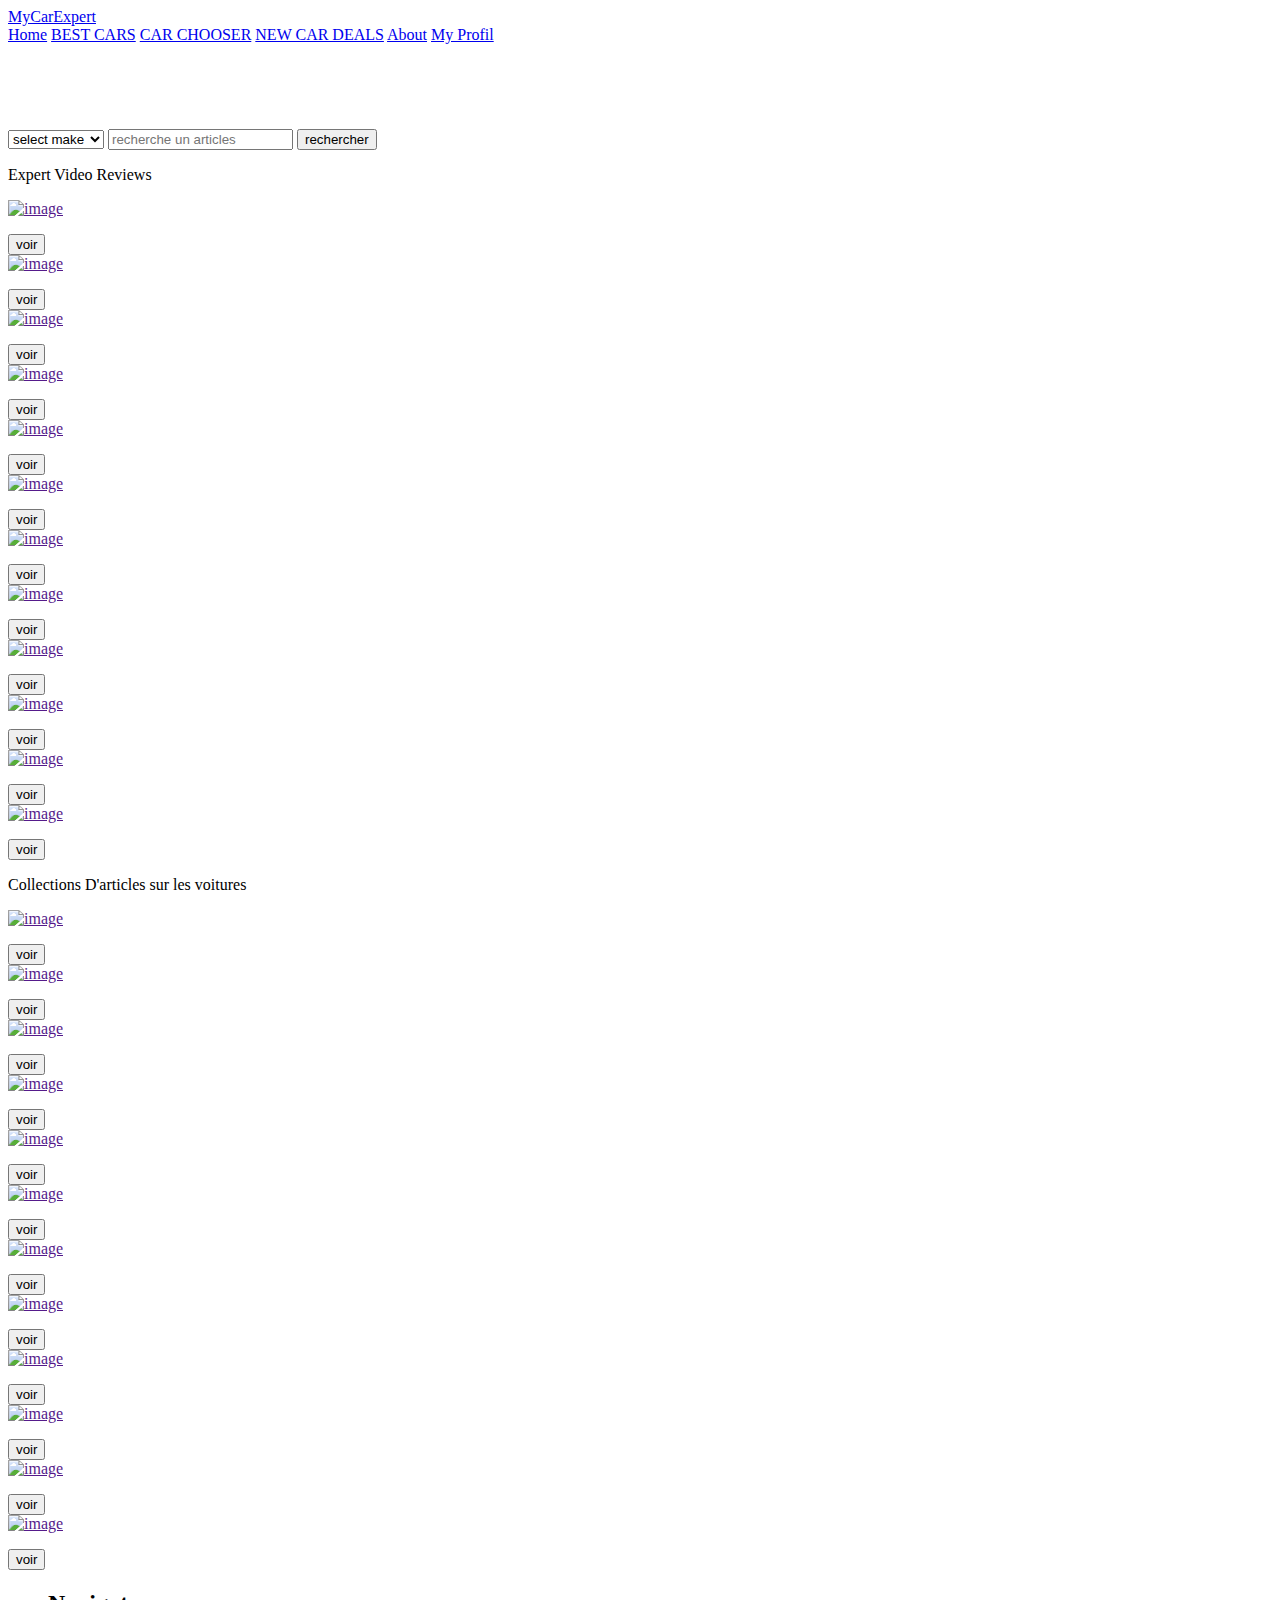
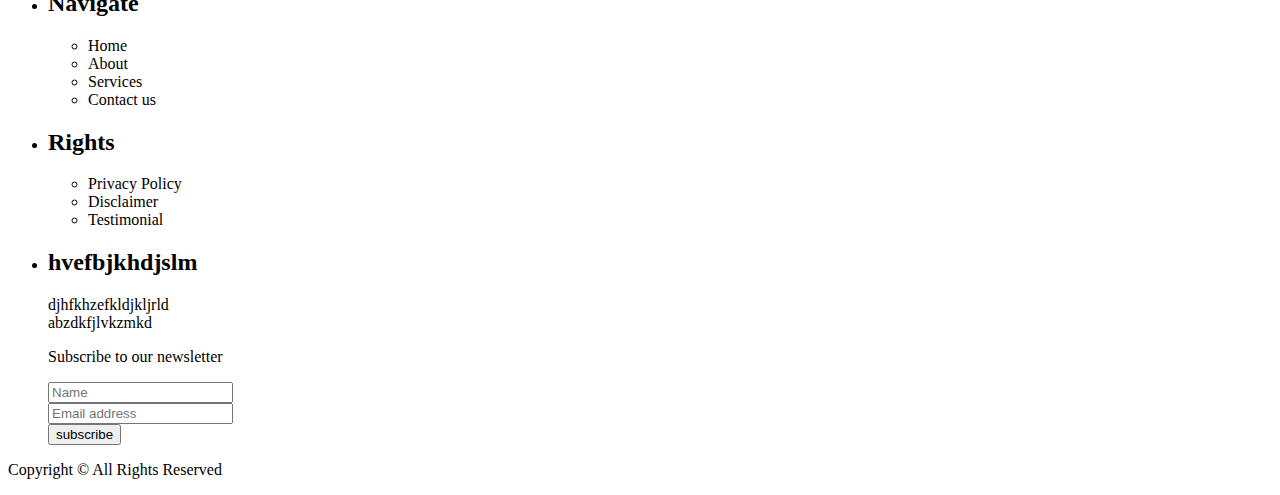
==== HTML/connecter.html @ 151bccd3 "h" ====
<!DOCTYPE html>
<html lang="en">
<head>
    <meta charset="UTF-8">
    <meta name="viewport" content="width=device-width, initial-scale=1.0">
    <meta http-equiv="X-UA-Compatible" content="ie=edge">
    <link rel="stylesheet" href="./CSS/styles.css">
    <title>MyCarExpert</title>
</head>
<body>
    <header>
        <div class="logo">
           <a href="#"class="mylogo">MyCarExpert</a>
        </div>
        <nav>
            <a class="nav-link" href="#">Home</a>
            <a class="nav-link" href="#">BEST CARS</a>
            <a class="nav-link" href="#">CAR CHOOSER</a>
            <a class="nav-link" href="#">NEW CAR DEALS</a>
            <a class="nav-link" href="#">About</a>
            <a class="nav-link" href="#">My Profil</a>
        </nav>
    </header>
    <section class="partie-voiture-arierre-plan">
        <div class="voiture-arierre-plan">
            <div class="case-de-choix-de-sa-maque">
                <h2 style="color: white;">MyCarExpert The better way to buy a new car</h2><br>
                <div class="case-des-input">
                    <select name="" id="">
                        <option value="">select make</option>
                        <option value="">Ferrari</option>
                        <option value="">Bmw</option>
                        <option value="">Audi</option>
                        <option value="">Lamborghini</option>
                        <option value="">Maclaren</option>
                    </select>
                    <input type="search" class="mes-input" placeholder="recherche un articles">
                    <button class="mon-bouton">rechercher</button>
                </div>
            </div>
        </div>
    </section>
   <section class="parite-voiture">
    <div class="barre-de-nouveauter">
        <p>Expert Video Reviews</p>
    </div>

    <div class="les-articles">

        <!-- partie des livre -->

        <div class="case-de-livre">
            <a href="">
                <img src="./IMAGE/voiture1.jpeg" alt="image">
            </a>
            <p></p>
            <p> <b></b></p>
            <button class="monboutton">voir</button>
        </div>

        <div class="case-de-livre">
            <a href="">
                <img src="./IMAGE/voiture1.jpeg" alt="image">
            </a>
            <p></p>
            <p> <b></b></p>
            <button class="monboutton">voir</button>
        </div>

        <div class="case-de-livre">
            <a href="">
                <img src="./IMAGE/voiture1.jpeg" alt="image">
            </a>
            <p></p>
            <p> <b></b></p>
            <button class="monboutton">voir</button>
        </div>

       <div class="case-de-livre">
            <a href="">
                <img src="./IMAGE/voiture1.jpeg" alt="image">
            </a>
            <p></p>
            <p> <b></b></p>
            <button class="monboutton">voir</button>
        </div>
        
    </div>

    <!-- partie des magazine -->

    <div class="les-articles">
        <div class="case-de-livre">
            <a href="">
                <img src="./IMAGE/voiture1.jpeg" alt="image">
            </a>
            <p></p>
            <p> <b></b></p>
            <button class="monboutton">voir</button>
        </div>

        <div class="case-de-livre">
            <a href="">
                <img src="./IMAGE/voiture1.jpeg" alt="image">
            </a>
            <p></p>
            <p> <b></b></p>
            <button class="monboutton">voir</button>
        </div>

        <div class="case-de-livre">
            <a href="">
                <img src="./IMAGE/voiture1.jpeg" alt="image">
            </a>
            <p></p>
            <p> <b></b></p>
            <button class="monboutton">voir</button>
        </div>

       <div class="case-de-livre">
            <a href="">
                <img src="./IMAGE/voiture1.jpeg" alt="image">
            </a>
            <p></p>
            <p> <b></b></p>
            <button class="monboutton">voir</button>
        </div>
        
    </div>
   </section>
    <div class="les-articles">
        <div class="case-de-livre">
            <a href="">
                <img src="./IMAGE/voiture1.jpeg" alt="image">
            </a>
            <p></p>
            <p> <b></b></p>
            <button class="monboutton">voir</button>
        </div>

        <div class="case-de-livre">
            <a href="">
                <img src="./IMAGE/voiture1.jpeg" alt="image">
            </a>
            <p></p>
            <p> <b></b></p>
            <button class="monboutton">voir</button>
        </div>

        <div class="case-de-livre">
            <a href="">
                <img src="./IMAGE/voiture1.jpeg" alt="image">
            </a>
            <p></p>
            <p> <b></b></p>
            <button class="monboutton">voir</button>
        </div>

       <div class="case-de-livre">
            <a href="">
                <img src="./IMAGE/voiture1.jpeg" alt="image">
            </a>
            <p></p>
            <p> <b></b></p>
            <button class="monboutton">voir</button>
        </div>
        
    </div>
    <div class="barre-de-nouveauter">
        <p>Collections D'articles sur les voitures</p>
    </div>

    <div class="les-articles">

        <!-- partie des livre -->

        <div class="case-de-livre">
            <a href="">
                <img src="./IMAGE/voiture1.jpeg" alt="image">
            </a>
            <p></p>
            <p> <b></b></p>
            <button class="monboutton">voir</button>
        </div>

        <div class="case-de-livre">
            <a href="">
                <img src="./IMAGE/voiture1.jpeg" alt="image">
            </a>
            <p></p>
            <p> <b></b></p>
            <button class="monboutton">voir</button>
        </div>

        <div class="case-de-livre">
            <a href="">
                <img src="./IMAGE/voiture1.jpeg" alt="image">
            </a>
            <p></p>
            <p> <b></b></p>
            <button class="monboutton">voir</button>
        </div>

       <div class="case-de-livre">
            <a href="">
                <img src="./IMAGE/voiture1.jpeg" alt="image">
            </a>
            <p></p>
            <p> <b></b></p>
            <button class="monboutton">voir</button>
        </div>
        
    </div>

    <!-- partie des magazine -->

    <div class="les-articles">
        <div class="case-de-livre">
            <a href="">
                <img src="./IMAGE/voiture1.jpeg" alt="image">
            </a>
            <p></p>
            <p> <b></b></p>
            <button class="monboutton">voir</button>
        </div>

        <div class="case-de-livre">
            <a href="">
                <img src="./IMAGE/voiture1.jpeg" alt="image">
            </a>
            <p></p>
            <p> <b></b></p>
            <button class="monboutton">voir</button>
        </div>

        <div class="case-de-livre">
            <a href="">
                <img src="./IMAGE/voiture1.jpeg" alt="image">
            </a>
            <p></p>
            <p> <b></b></p>
            <button class="monboutton">voir</button>
        </div>

       <div class="case-de-livre">
            <a href="">
                <img src="./IMAGE/voiture1.jpeg" alt="image">
            </a>
            <p></p>
            <p> <b></b></p>
            <button class="monboutton">voir</button>
        </div>
        
    </div>
   </section>
    <div class="les-articles">
        <div class="case-de-livre">
            <a href="">
                <img src="./IMAGE/voiture1.jpeg" alt="image">
            </a>
            <p></p>
            <p> <b></b></p>
            <button class="monboutton">voir</button>
        </div>

        <div class="case-de-livre">
            <a href="">
                <img src="./IMAGE/voiture1.jpeg" alt="image">
            </a>
            <p></p>
            <p> <b></b></p>
            <button class="monboutton">voir</button>
        </div>

        <div class="case-de-livre">
            <a href="">
                <img src="./IMAGE/voiture1.jpeg" alt="image">
            </a>
            <p></p>
            <p> <b></b></p>
            <button class="monboutton">voir</button>
        </div>

       <div class="case-de-livre">
            <a href="">
                <img src="./IMAGE/voiture1.jpeg" alt="image">
            </a>
            <p></p>
            <p> <b></b></p>
            <button class="monboutton">voir</button>
        </div>
        
    </div>
   </section>






   <footer class="footer">

    <ul class="row">
     <li>
       <h2>Navigate</h2>

       <ul >
        <li>Home</li>
        <li>About</li>
        <li>Services</li>
        <li>Contact us</li>
       </ul>

     </li>



     <li>
       <h2>Rights</h2>

       <ul >
        <li>Privacy Policy</li>
        <li>Disclaimer</li>
        <li>Testimonial</li>
       </ul>

     </li>
      

     <li>
     <h2>hvefbjkhdjslm</h2>
     <p>djhfkhzefkldjkljrld
     <br/>abzdkfjlvkzmkd</p>
     </li>


     <div>

       <form>

       <p>Subscribe to our newsletter</p>

       <div class="container">
        <input type="text" placeholder="Name" name="name" required></input><br/>
        <input type="text" placeholder="Email address" name="mail" required></input>
       </div>

       <div>
        <input type="submit" value="subscribe"></input>
       </div>

       </form>

     </div>
    </ul>

       <p>Copyright © All Rights Reserved</p>
   </footer>
    
</body>
</html>
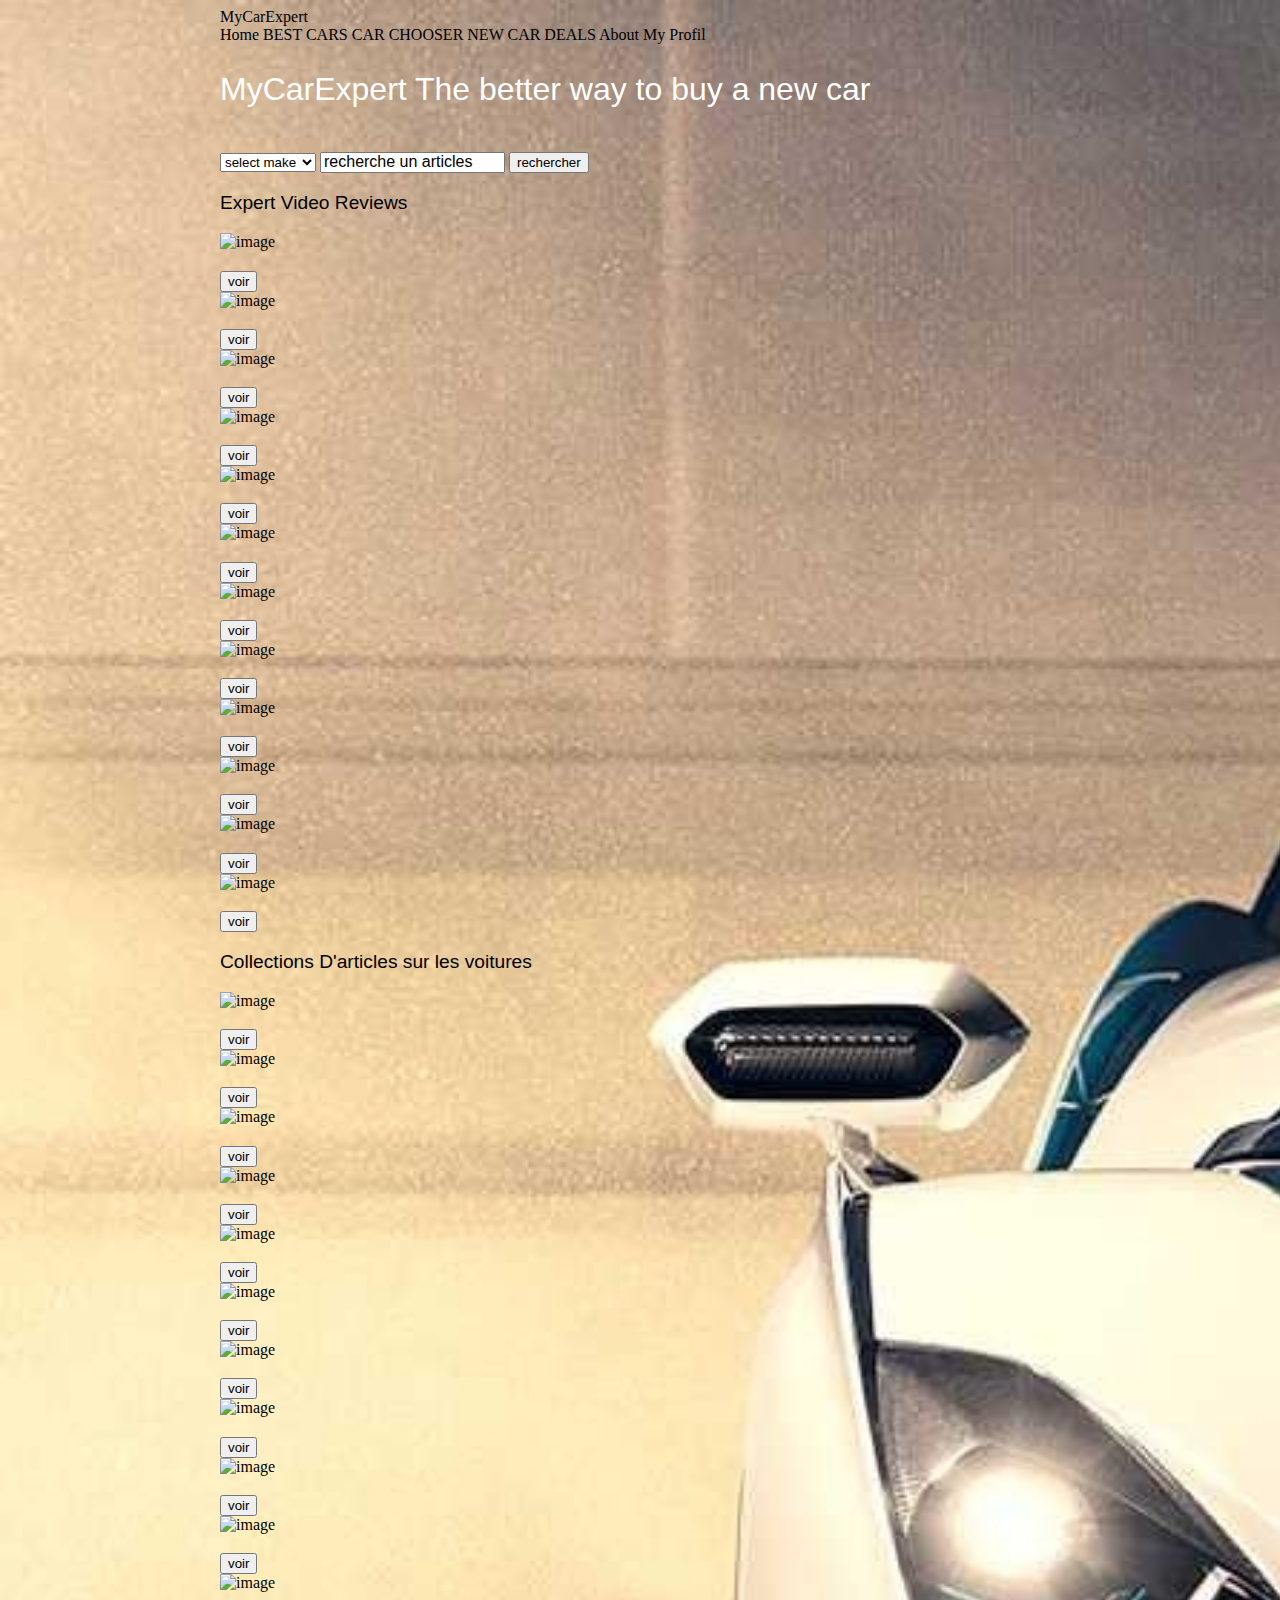
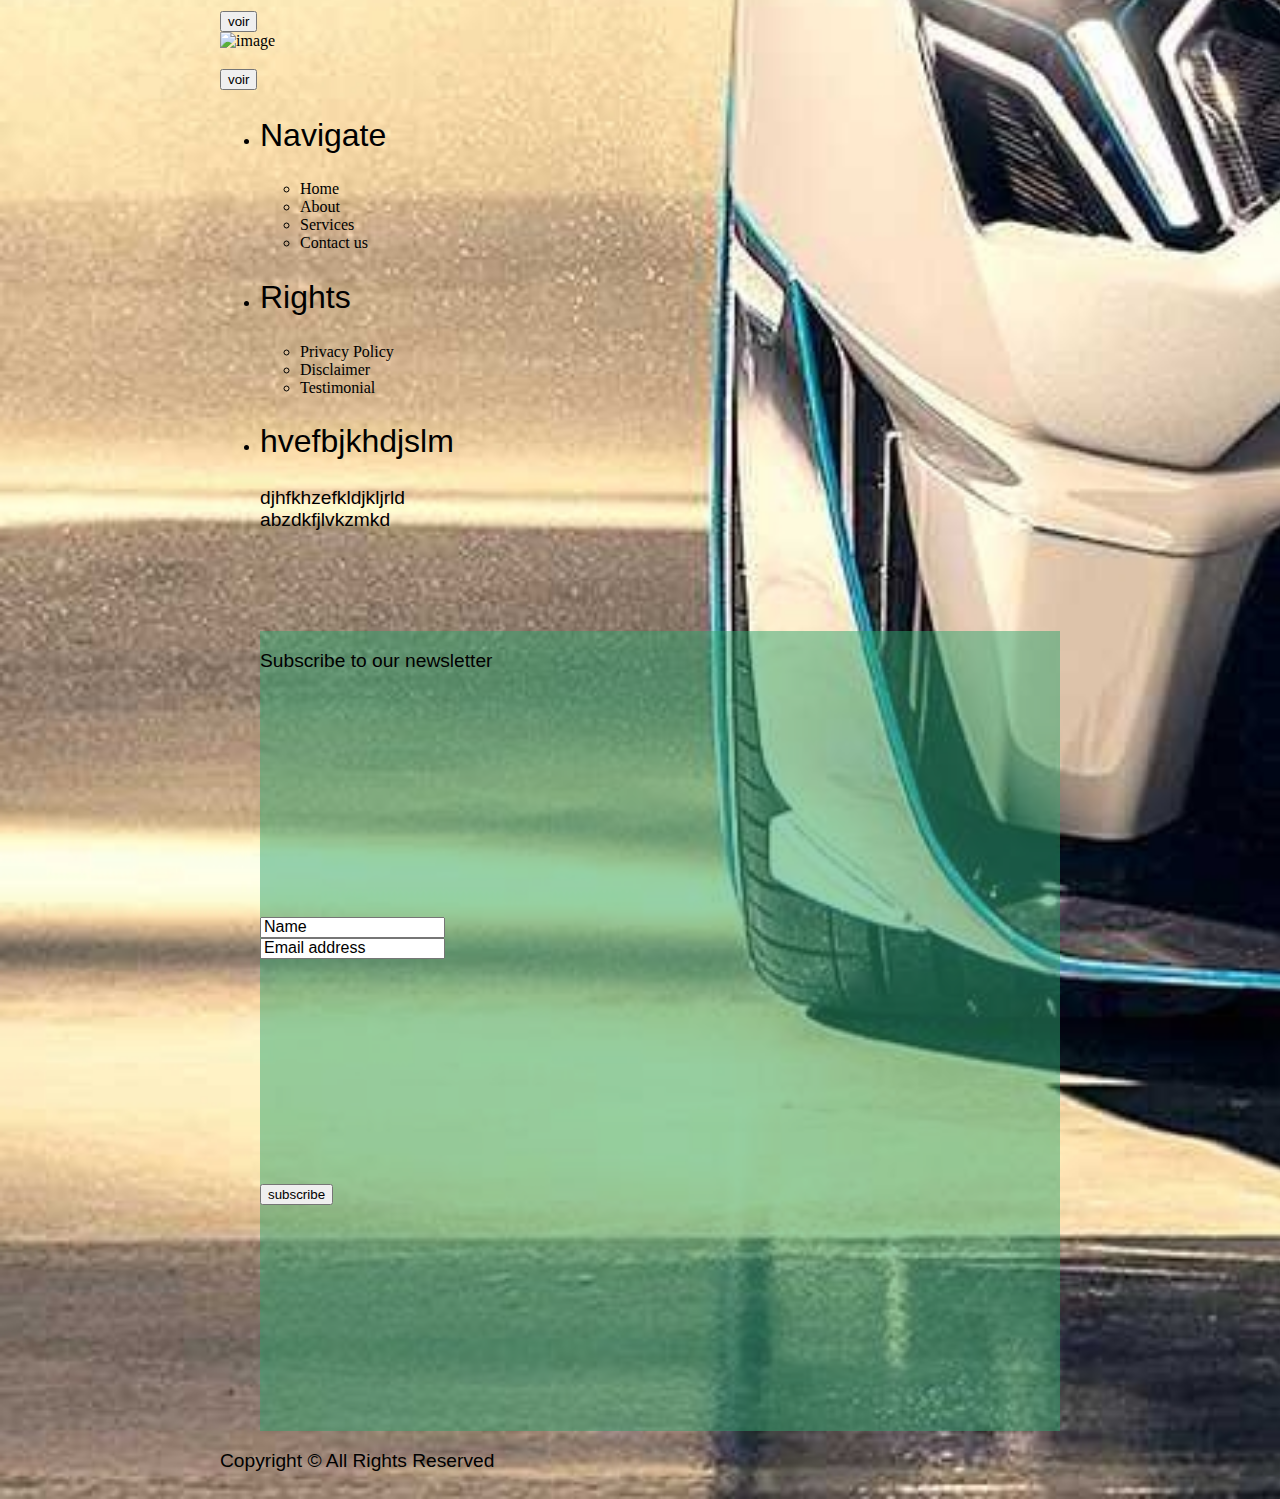
==== commit 5973a366: "r" ====
--- a/HTML/connecter.html
+++ b/HTML/connecter.html
@@ -4,7 +4,7 @@
     <meta charset="UTF-8">
     <meta name="viewport" content="width=device-width, initial-scale=1.0">
     <meta http-equiv="X-UA-Compatible" content="ie=edge">
-    <link rel="stylesheet" href="./CSS/styles.css">
+    <link rel="stylesheet" href="./../CSS/connexion.css">
     <title>MyCarExpert</title>
 </head>
 <body>
--- a/CSS/connexion.css
+++ b/CSS/connexion.css
@@ -0,0 +1,218 @@
+body{
+    display: grid;
+    justify-content: center;
+    align-items: center;
+    background: url('./../IMAGE/voiture1.jpeg');
+    background-repeat: no-repeat;
+    background-size: cover;
+}
+
+form{
+    display: grid;
+    background: rgba(46, 163, 109, .5);
+    width: 800px;
+    height: 800px;
+    margin-top: 100px;
+}
+.contenu-du-haut{
+    width: 100%;
+    height: 200px;
+    display: flex;
+    align-items: center;
+    justify-content: flex-start;
+}
+.contenu-du-haut img{
+    margin-left: 30px;
+}
+.contenu-du-formulaire{
+        width: 100%;
+        height: 500px;
+        display: flex;
+        justify-content: center;
+        align-items: center;
+       flex-direction: column;
+}
+.fleche-retour-et-titre{
+    width: 500px;
+    height: 100px;
+    display: flex;
+    justify-content: space-evenly;
+    align-items: center;
+    
+}
+h2{
+    color: #000;
+    font-family: 'Inter',sans-serif;
+    font-size: 2rem;
+    font-style: normal;
+    font-weight: 400;
+    line-height: normal;
+}
+.contenu-du-formulaire input{
+    width: 308px;
+    height: 50px;
+    flex-shrink: 0;
+    border-radius: 20px;
+    background: #D9D9D9;
+    border: none;
+    outline-style: none;
+    padding-left: 10px;
+    padding-right: 10px;
+    font-size: 1.5rem;
+    font-family: 'Inter',sans-serif;
+    
+}
+p{
+    font-size: 1.2rem;
+    color: #000;
+    font-family: 'Inter',sans-serif;
+    font-style: normal;
+    line-height: normal;
+}
+a{
+    color: #000;
+    text-decoration: none;
+}
+.phrase-inscription{
+    margin-top: -20px;
+}
+input::placeholder{
+    color: #000;
+    font-size: 1rem;
+}
+.contenu-du-formulaire button{
+    width: 150px;
+    height: 50px;
+    flex-shrink: 0;
+    border-radius: 100px;
+    background: #000;
+    border: none;
+    font-size: 1.5rem;
+    font-family: 'Inter',sans-serif;
+    color: #FFF;
+    
+}
+
+
+
+
+/* popup de messsage */
+
+.pop8{
+    display: grid;
+    justify-content: center;
+    align-items: center;
+}
+
+
+
+.monformulaire{
+    display: grid;
+    justify-content: center;
+    align-items: center;
+    background: #FFF;
+    width: auto;
+    height: auto;
+}
+.mes-input-de-connexion{
+    display: grid;
+    justify-content: center;
+    align-items: center;
+}
+.phrase-devalide{
+    width: 400px;
+    height: 200px;
+    display: flex;
+    flex-wrap: wrap;
+    align-items: center;
+}
+.phrase-devalide span{
+    color: #000;
+    font-family: 'Poppins',sans-serif;
+    font-size: 1.8rem;
+    font-style: normal;
+    font-weight: 500;
+    line-height: normal;
+}
+
+.popup-link{
+  display:flex;
+  flex-wrap:wrap;
+}
+
+.popup-link a{
+    background: #FFF;
+    color: #fff;
+    padding: 10px 30px;
+    border-radius: 5px;
+    font-size:17px;
+    cursor:pointer;
+    margin:20px;
+    text-decoration:none;
+}
+
+.carimage{
+    width: 200px;
+    height: 100px;
+    display: grid;
+    justify-content: center;
+    align-items: center;
+    margin-left: 80px;
+    margin-top: 10px;
+}
+.popup-container8 {
+    visibility: hidden;
+    opacity: 0;
+    transition: all 0.3s ease-in-out;
+    transform: scale(1.3);
+    position: fixed;
+    z-index: 1;
+    left: 0;
+    top: 0;
+    width: 100%;
+    height: 100%;
+    background-color: rgba(21, 17, 17, 0.61);
+    display: flex;
+    align-items: center;
+}
+.popup-content8 {
+    background: #FFF;   
+    margin: auto;
+    padding: 20px;
+    border: 1px solid #888;
+    width: 50%;
+}
+.popup-content8 p{
+    font-size: 17px;
+    padding: 10px;
+    line-height: 20px;
+}
+.popup-content8 a.close8{
+    color: #000;
+    float: right;
+    font-size: 28px;
+    font-weight: bold;
+    background: none;
+    padding: 0;
+    margin: 0;
+    text-decoration:none;
+}
+
+.popup-8 a.close8:hover{
+  color: #1A093E;;
+}
+ 
+.popup-container8:target{
+  visibility: visible;
+  opacity: 1;
+  transform: scale(1);
+}
+
+
+.popup-style-58{
+    top:100%;
+    
+}
+.popup-style-58:target{
+    top:0;
+}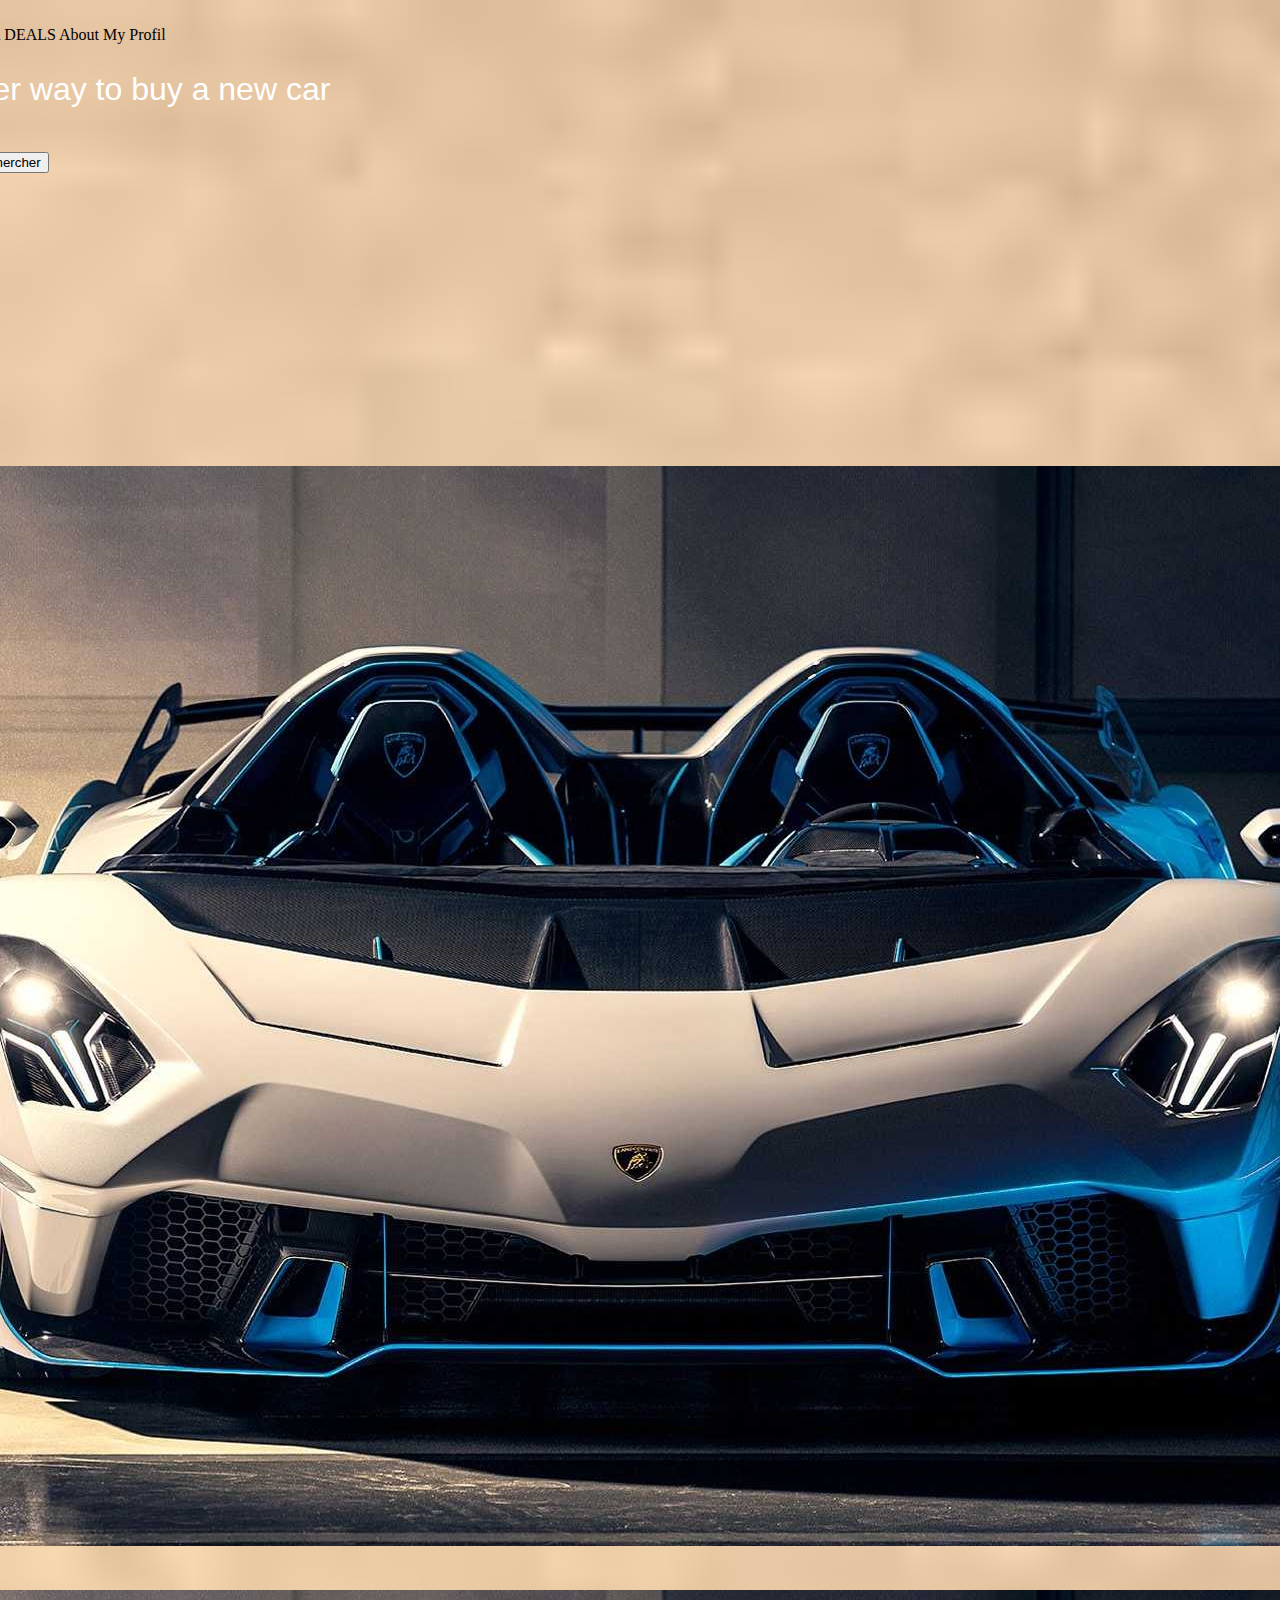
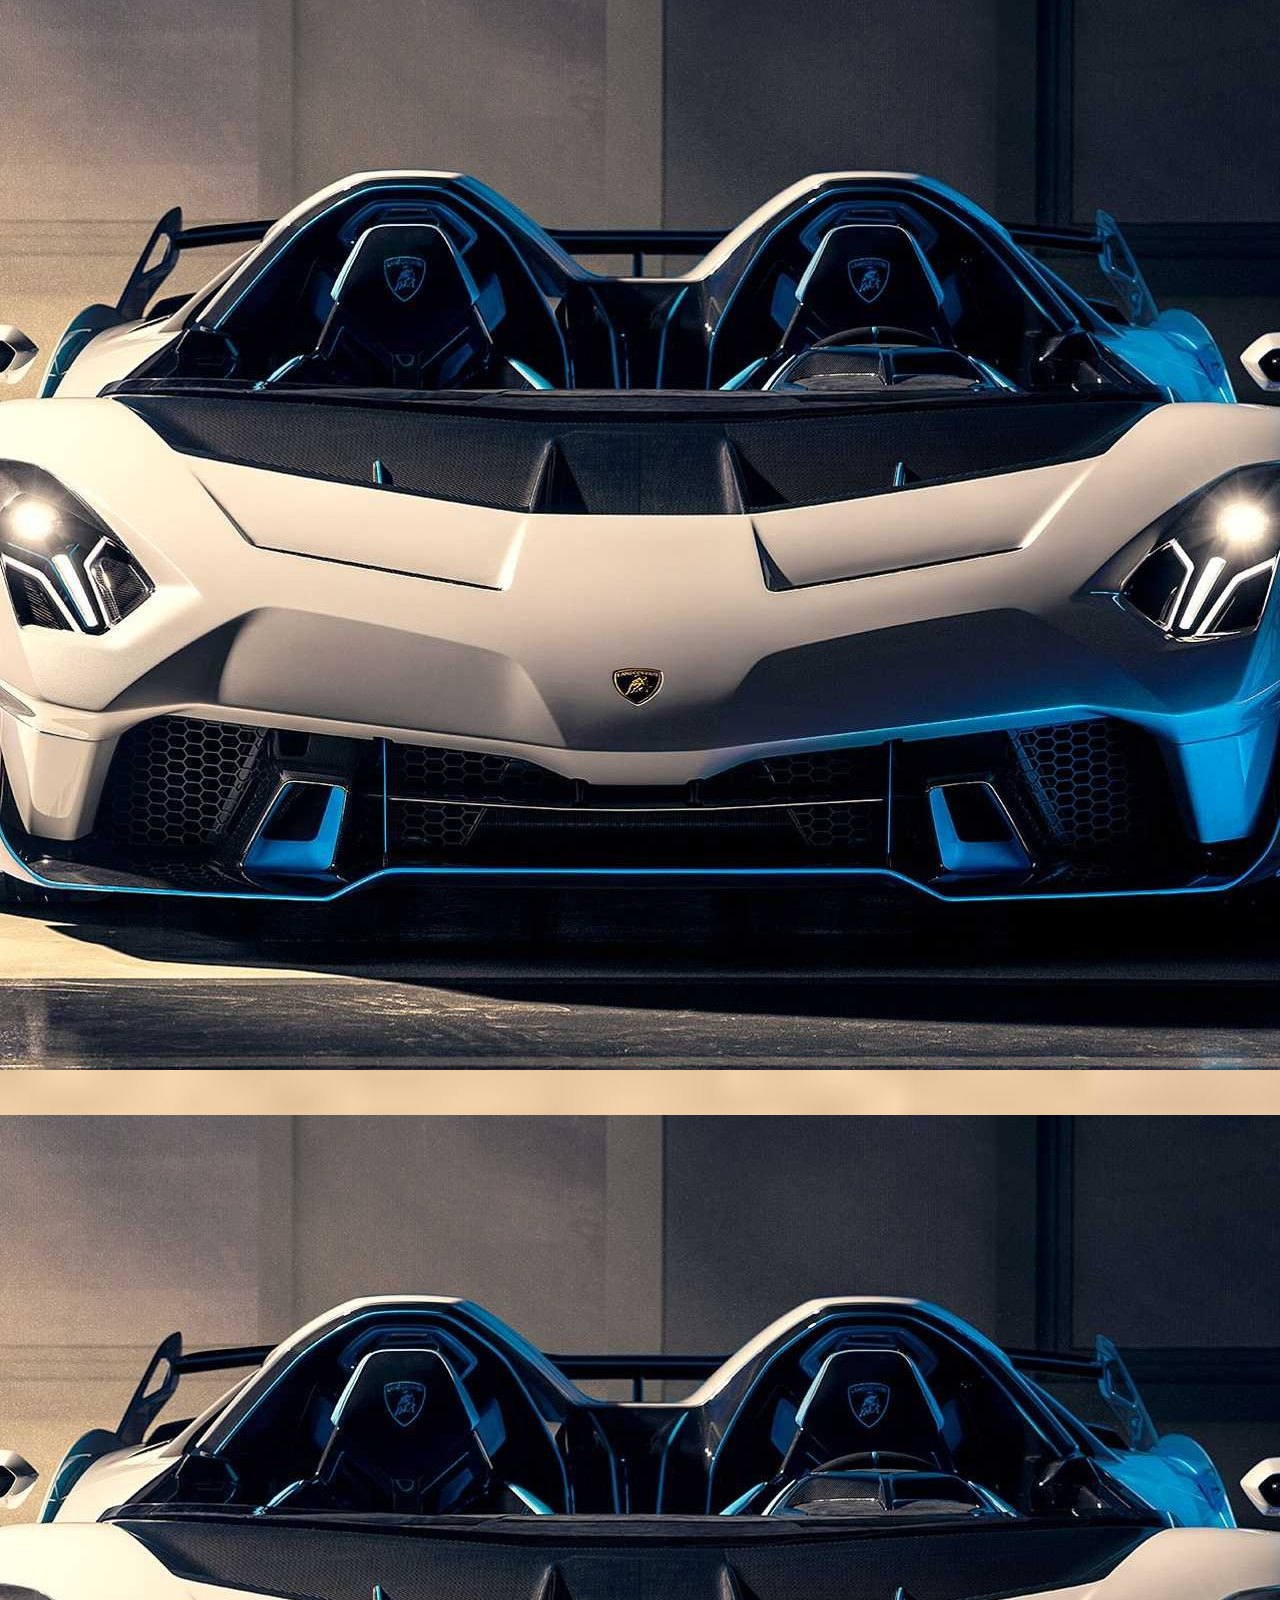
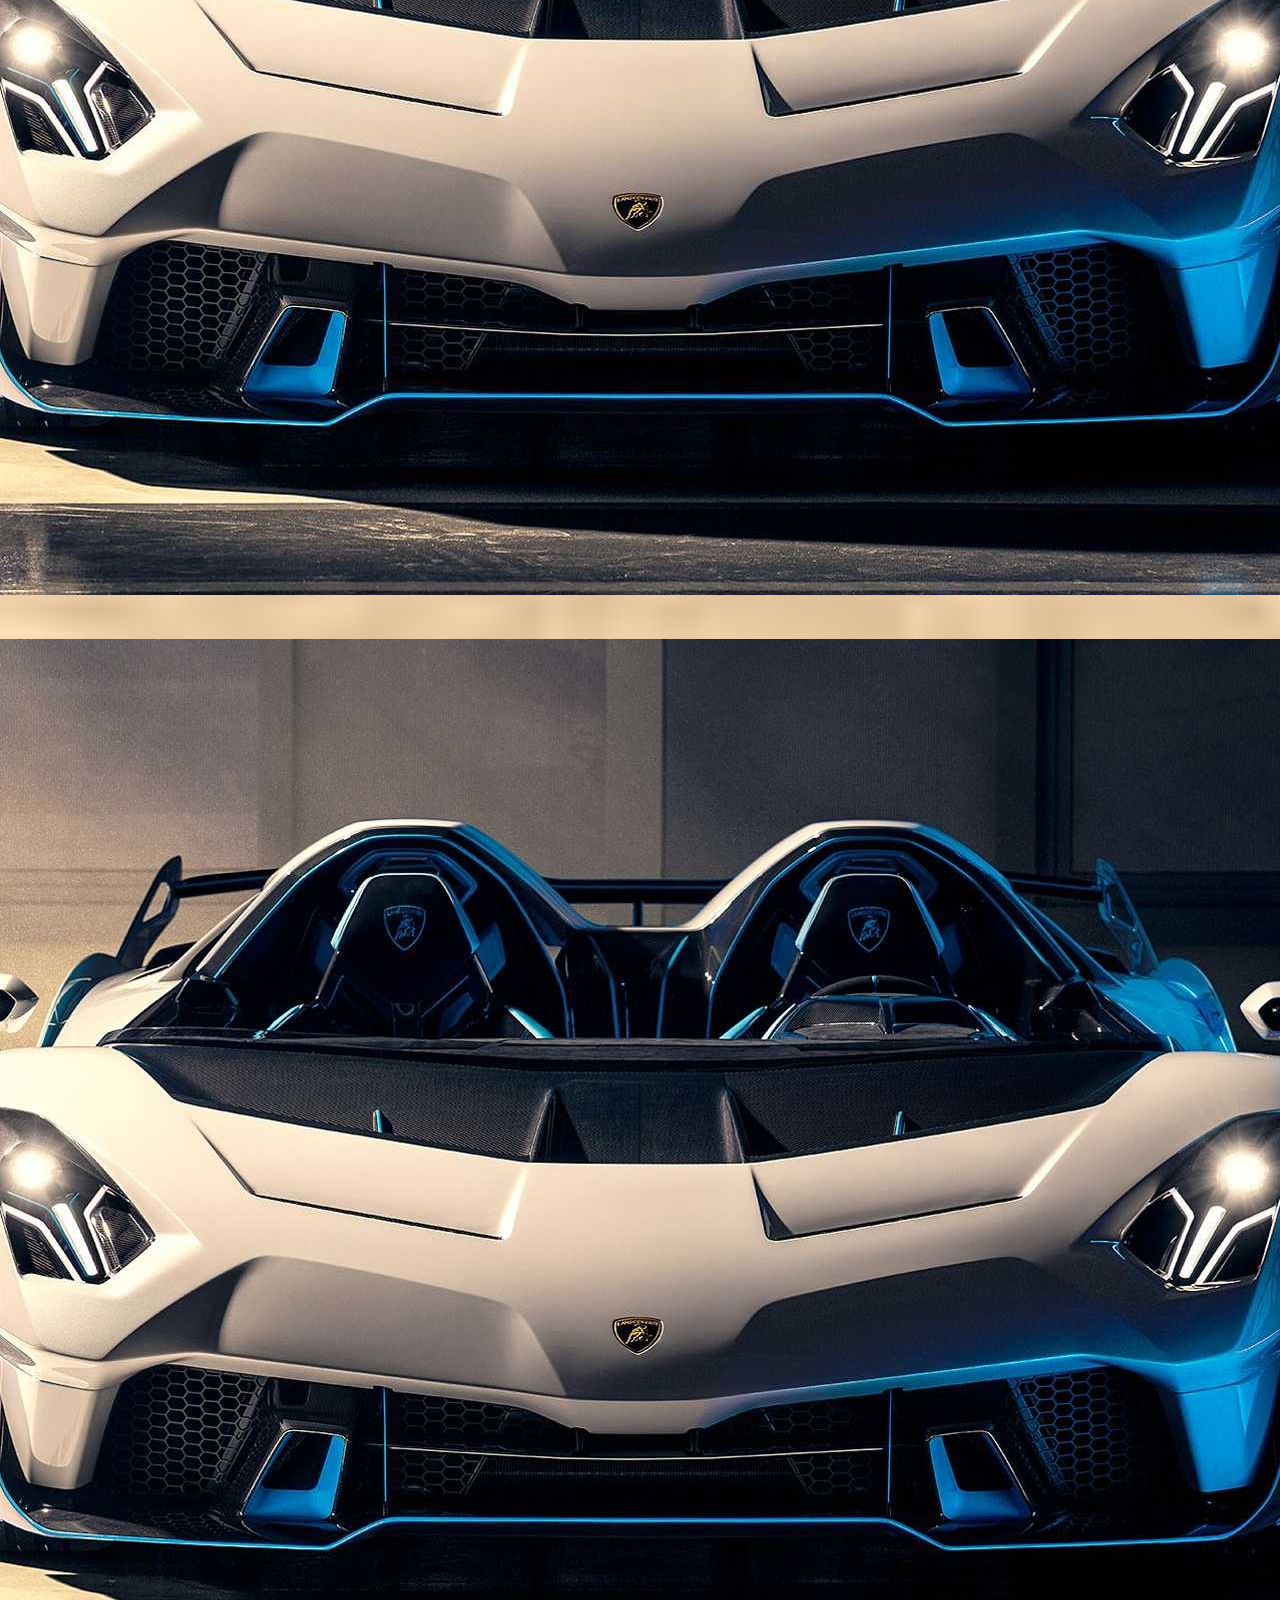
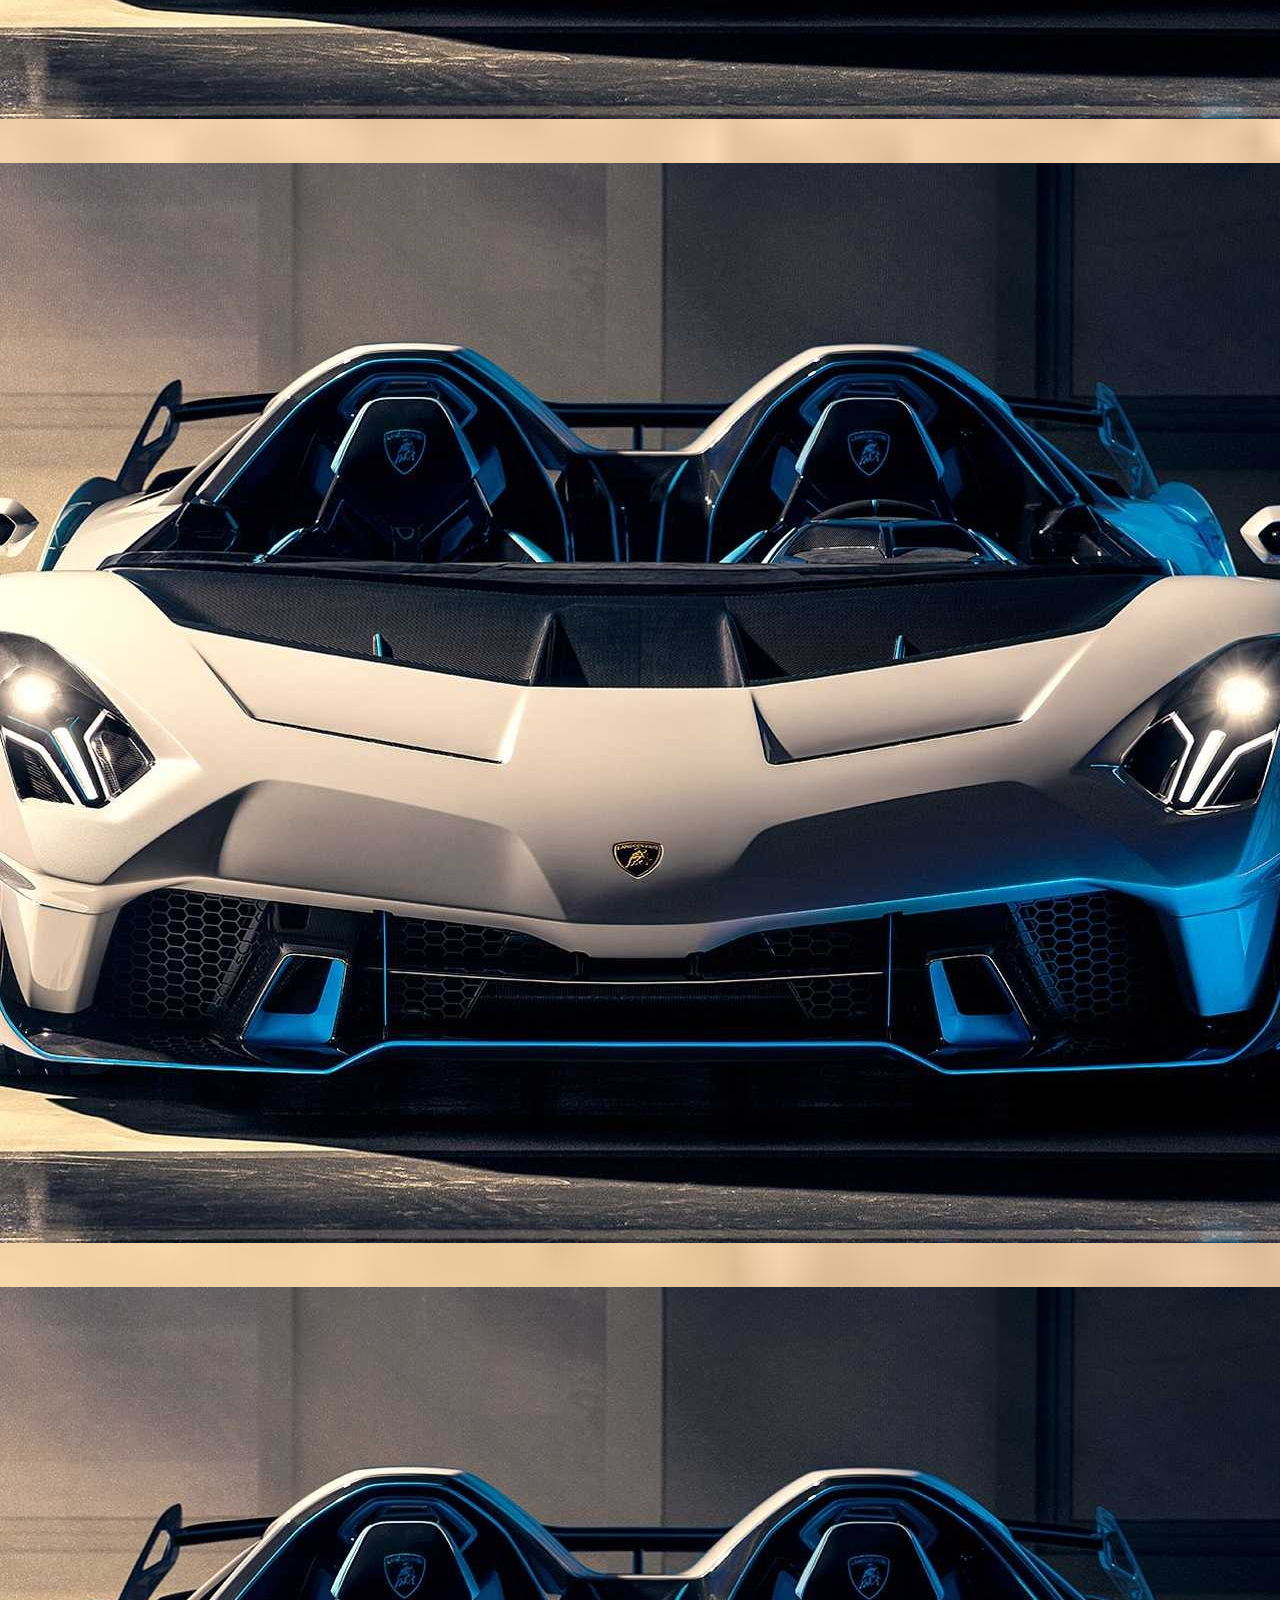
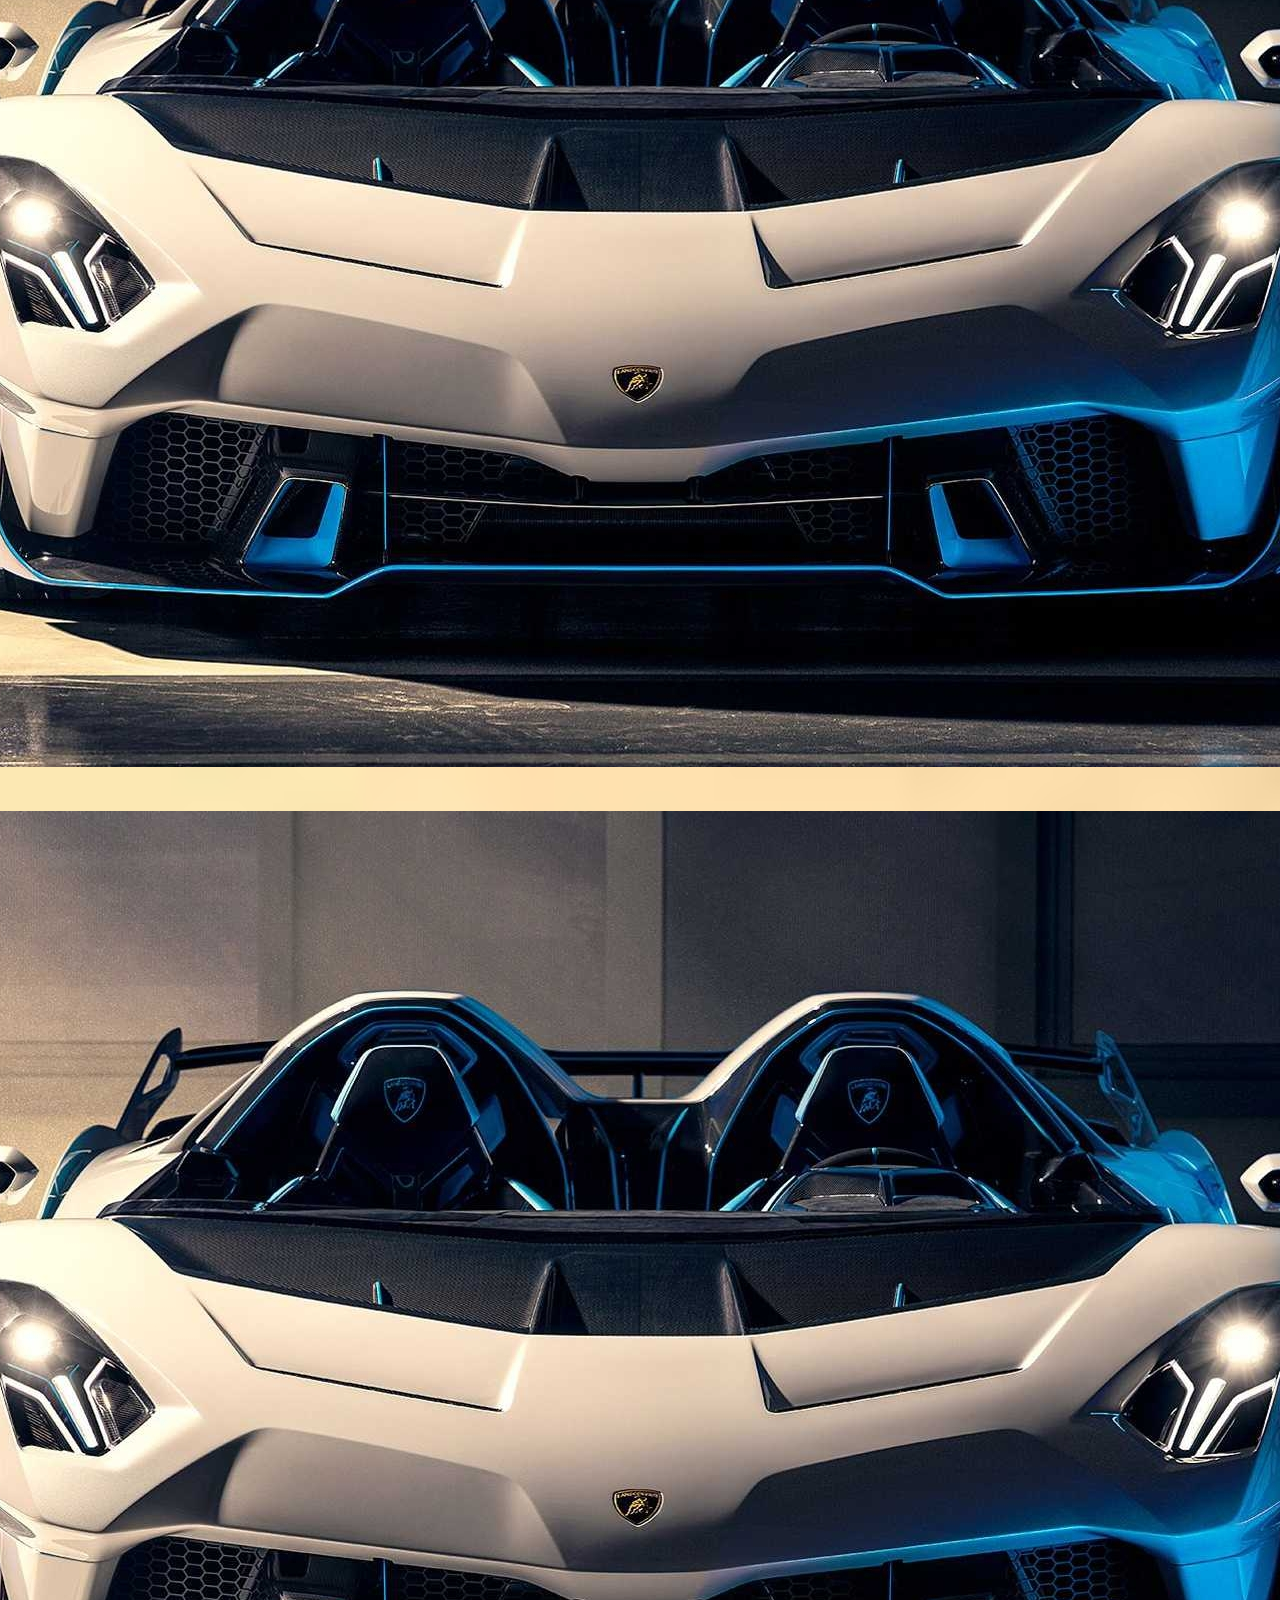
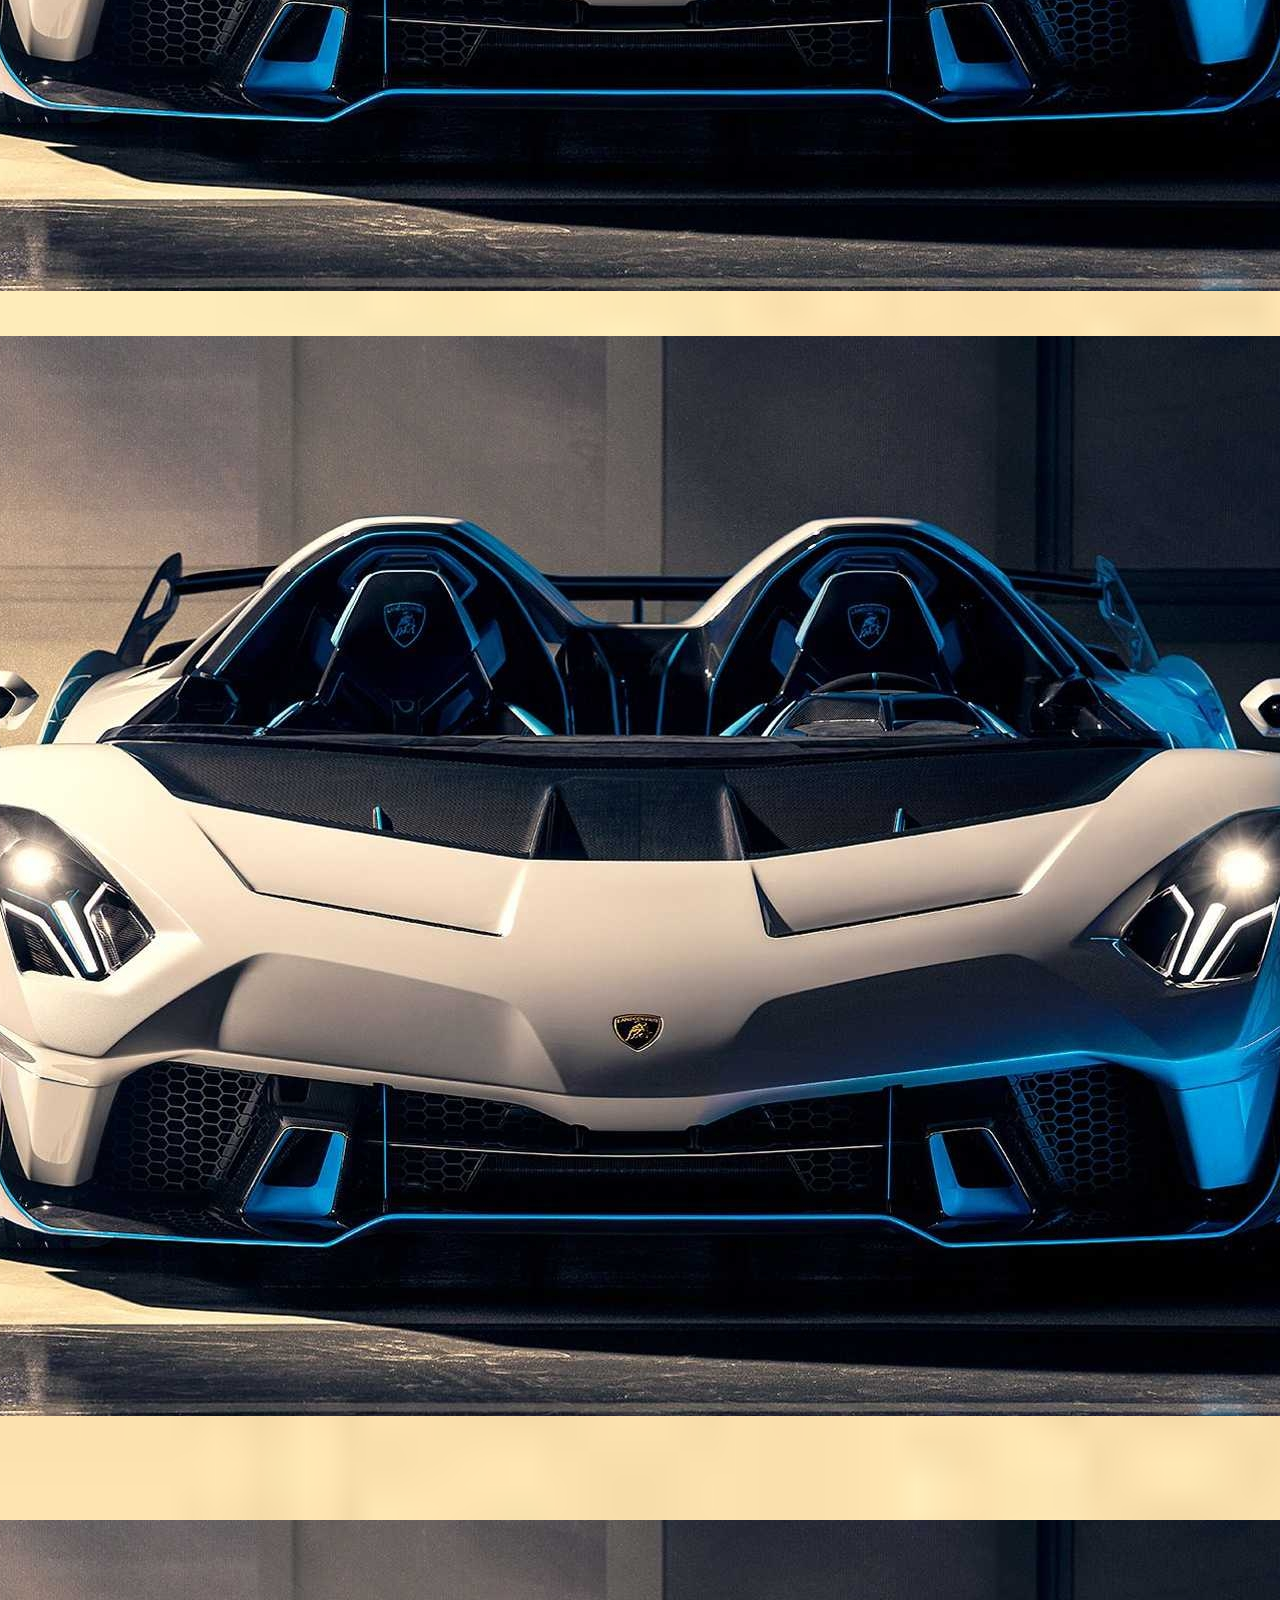
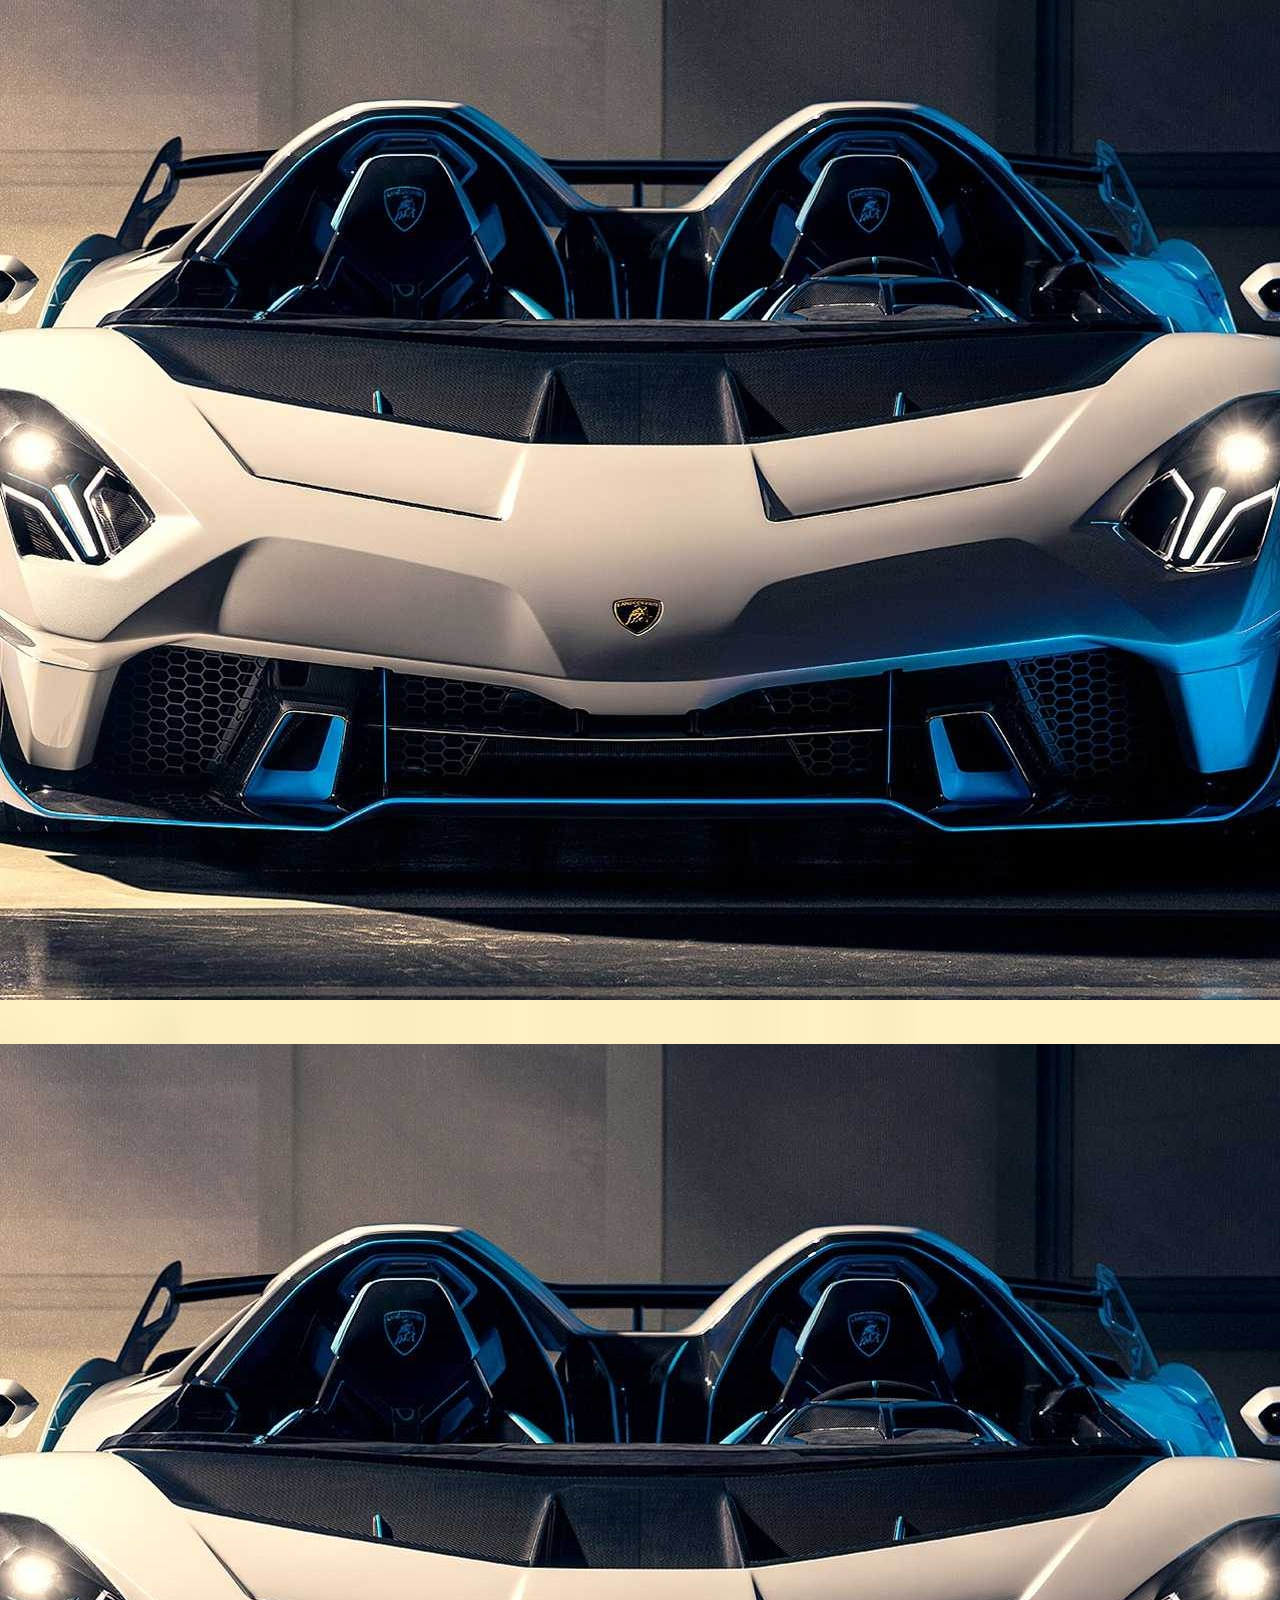
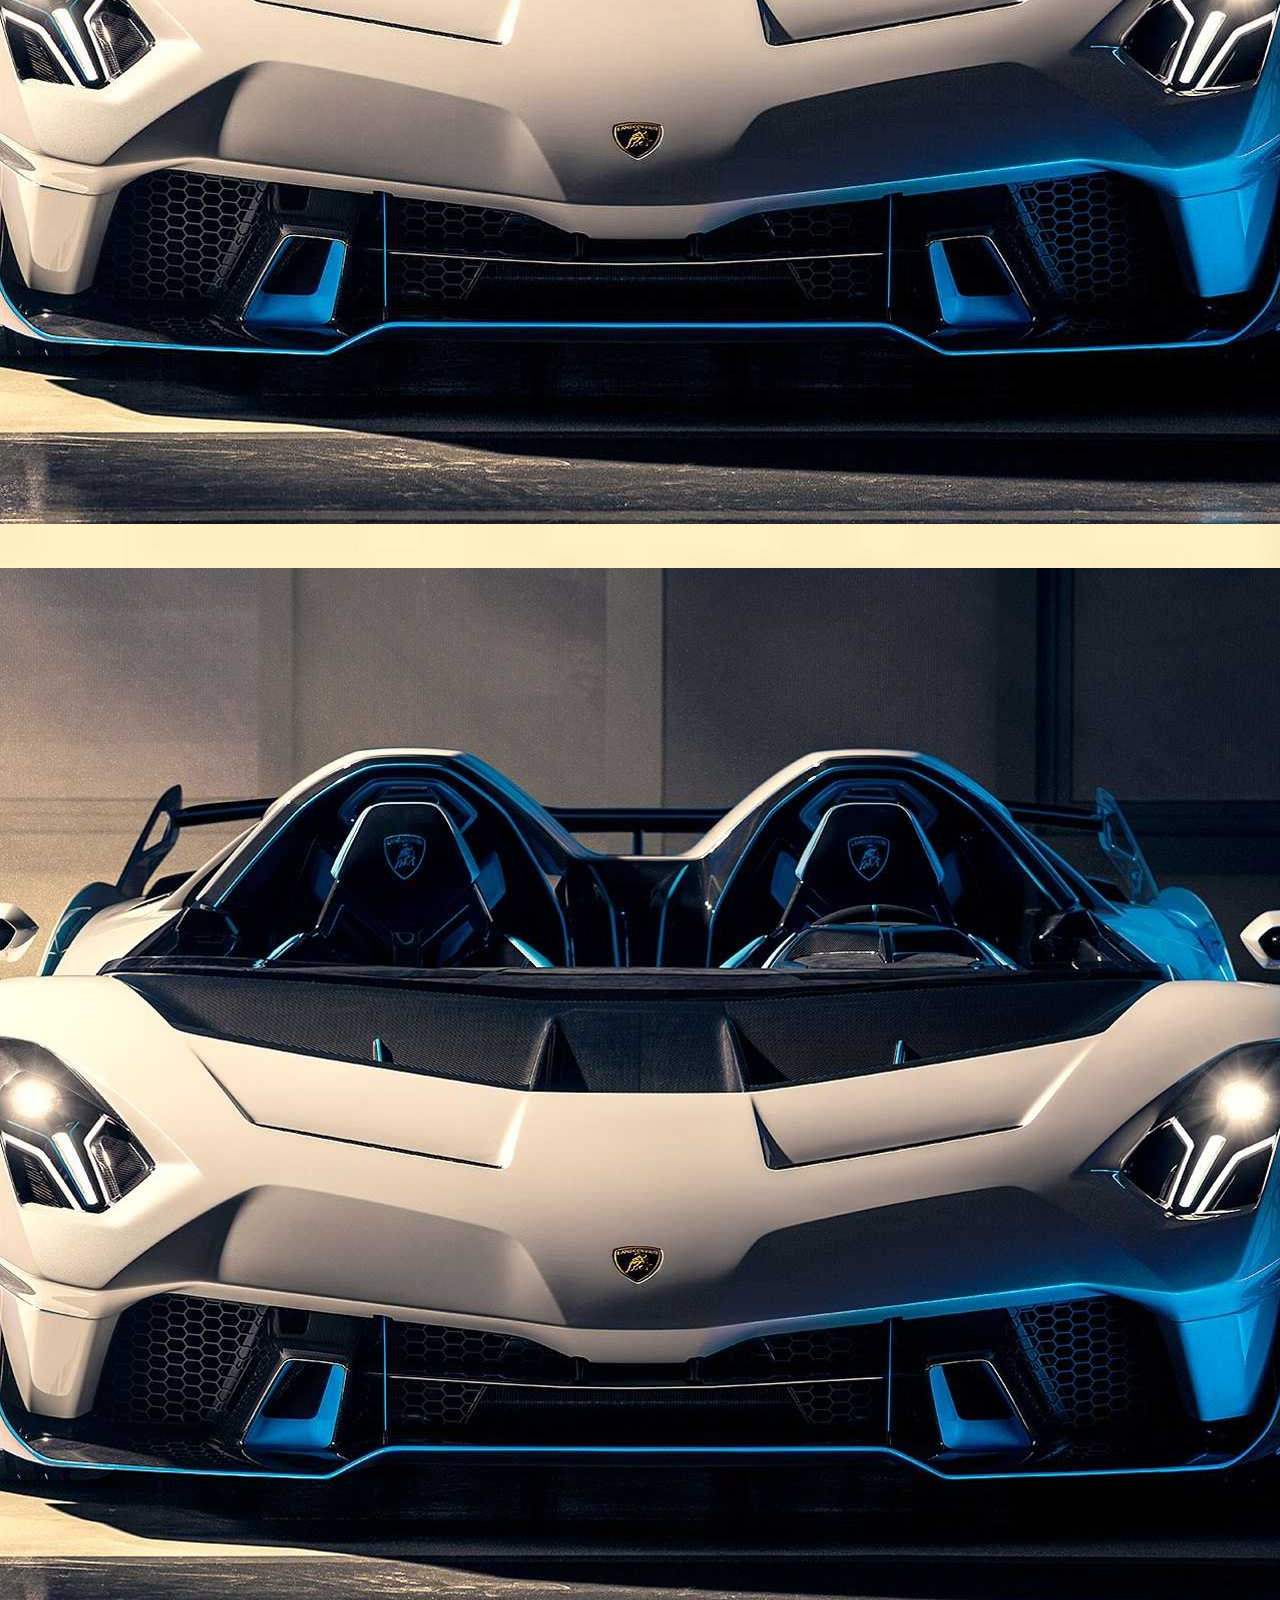
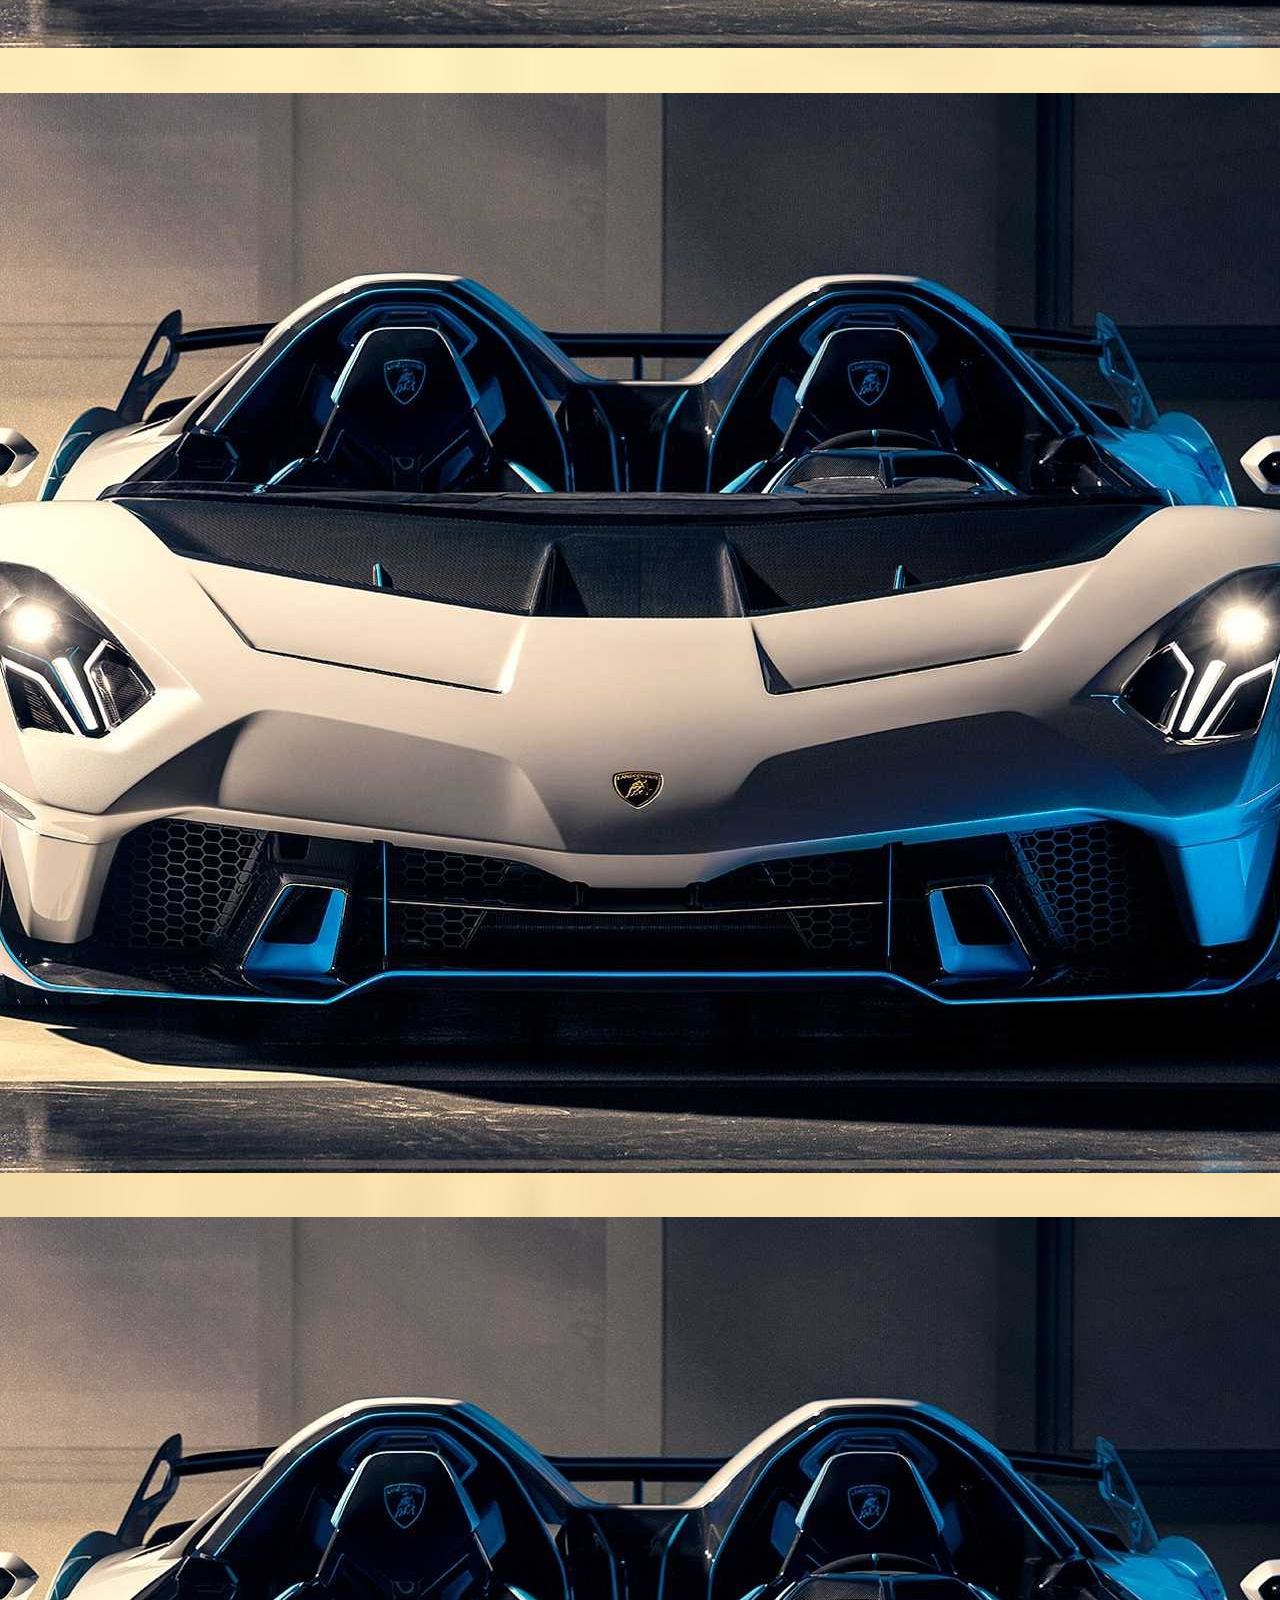
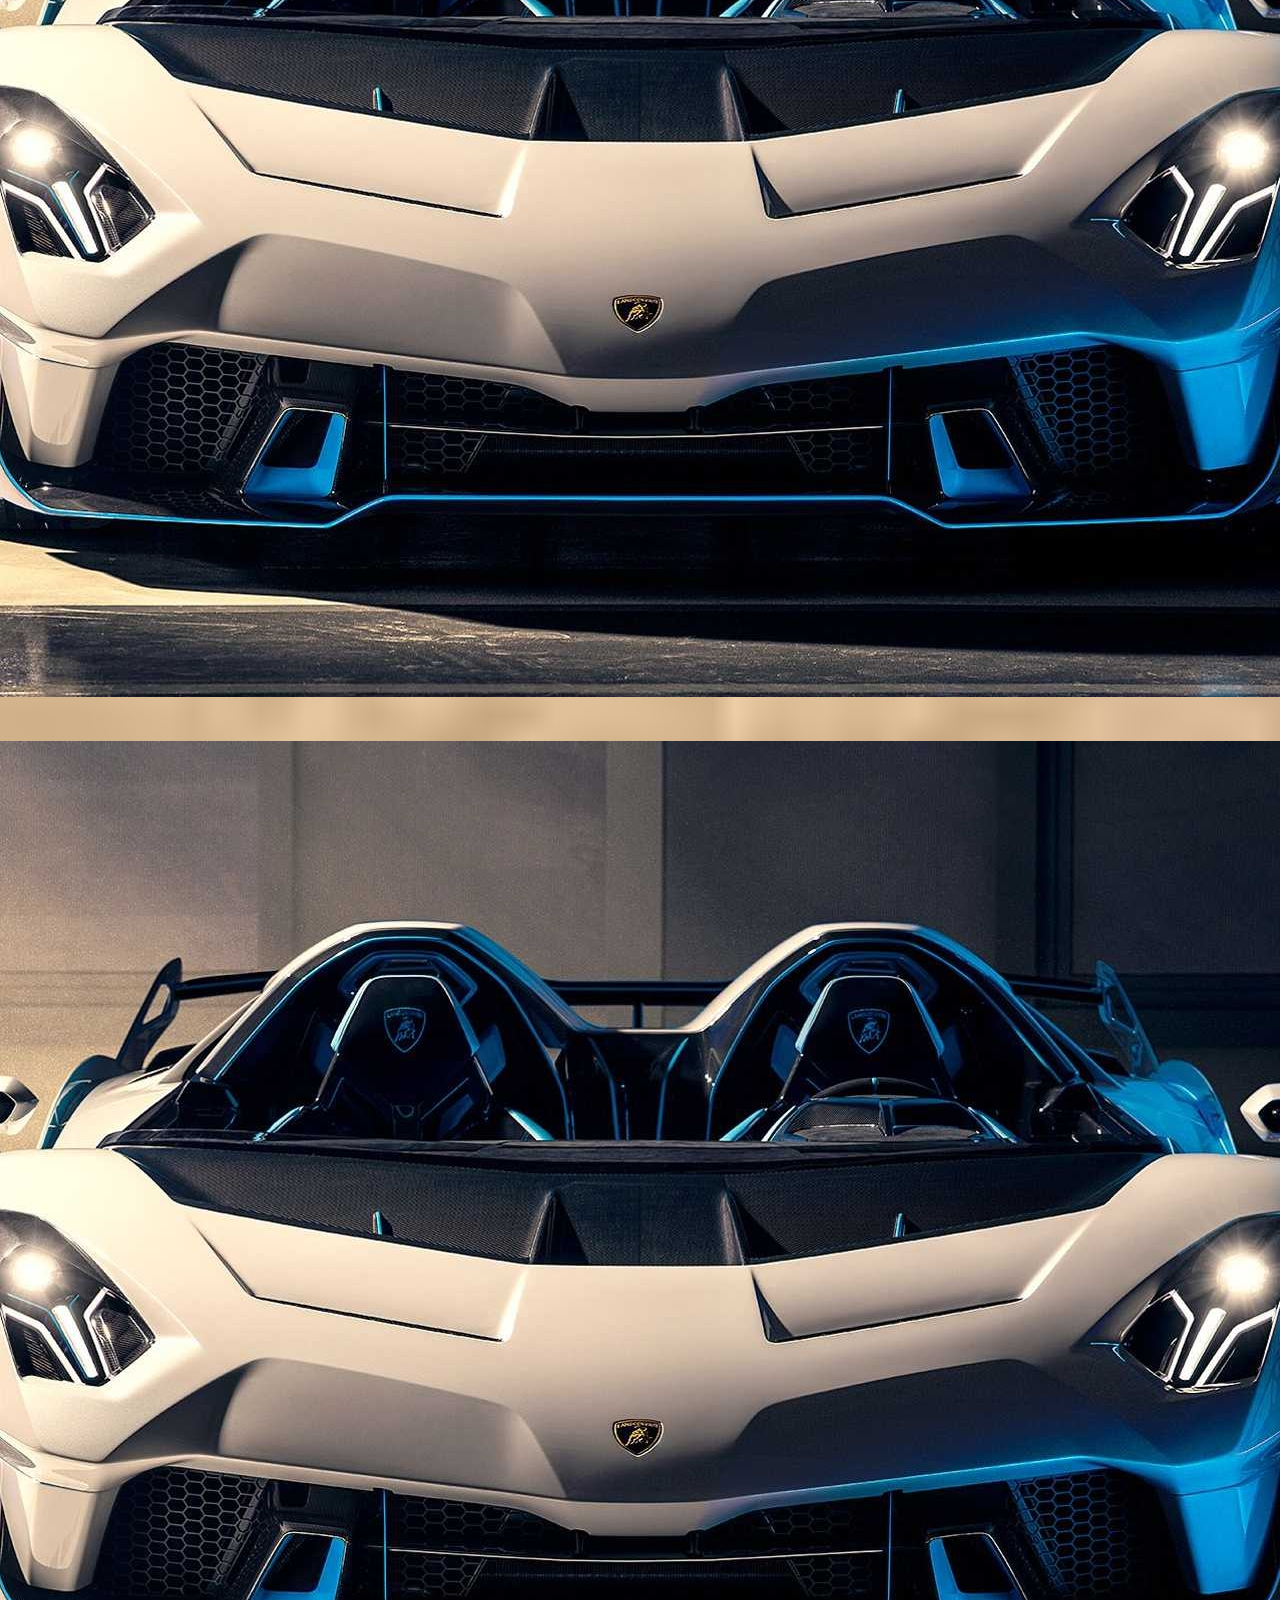
==== commit 1e767b37: "e" ====
--- a/HTML/connecter.html
+++ b/HTML/connecter.html
@@ -51,34 +51,34 @@
 
         <div class="case-de-livre">
             <a href="">
-                <img src="./IMAGE/voiture1.jpeg" alt="image">
-            </a>
-            <p></p>
-            <p> <b></b></p>
-            <button class="monboutton">voir</button>
-        </div>
-
-        <div class="case-de-livre">
-            <a href="">
-                <img src="./IMAGE/voiture1.jpeg" alt="image">
-            </a>
-            <p></p>
-            <p> <b></b></p>
-            <button class="monboutton">voir</button>
-        </div>
-
-        <div class="case-de-livre">
-            <a href="">
-                <img src="./IMAGE/voiture1.jpeg" alt="image">
-            </a>
-            <p></p>
-            <p> <b></b></p>
-            <button class="monboutton">voir</button>
-        </div>
-
-       <div class="case-de-livre">
-            <a href="">
-                <img src="./IMAGE/voiture1.jpeg" alt="image">
+                <img src="./../IMAGE/" alt="image">
+            </a>
+            <p></p>
+            <p> <b></b></p>
+            <button class="monboutton">voir</button>
+        </div>
+
+        <div class="case-de-livre">
+            <a href="">
+                <img src="./../IMAGE/" alt="image">
+            </a>
+            <p></p>
+            <p> <b></b></p>
+            <button class="monboutton">voir</button>
+        </div>
+
+        <div class="case-de-livre">
+            <a href="">
+                <img src="./../IMAGE/" alt="image">
+            </a>
+            <p></p>
+            <p> <b></b></p>
+            <button class="monboutton">voir</button>
+        </div>
+
+       <div class="case-de-livre">
+            <a href="">
+                <img src="./../IMAGE/" alt="image">
             </a>
             <p></p>
             <p> <b></b></p>
@@ -92,34 +92,34 @@
     <div class="les-articles">
         <div class="case-de-livre">
             <a href="">
-                <img src="./IMAGE/voiture1.jpeg" alt="image">
-            </a>
-            <p></p>
-            <p> <b></b></p>
-            <button class="monboutton">voir</button>
-        </div>
-
-        <div class="case-de-livre">
-            <a href="">
-                <img src="./IMAGE/voiture1.jpeg" alt="image">
-            </a>
-            <p></p>
-            <p> <b></b></p>
-            <button class="monboutton">voir</button>
-        </div>
-
-        <div class="case-de-livre">
-            <a href="">
-                <img src="./IMAGE/voiture1.jpeg" alt="image">
-            </a>
-            <p></p>
-            <p> <b></b></p>
-            <button class="monboutton">voir</button>
-        </div>
-
-       <div class="case-de-livre">
-            <a href="">
-                <img src="./IMAGE/voiture1.jpeg" alt="image">
+                <img src="./../IMAGE/voiture1.jpeg" alt="image">
+            </a>
+            <p></p>
+            <p> <b></b></p>
+            <button class="monboutton">voir</button>
+        </div>
+
+        <div class="case-de-livre">
+            <a href="">
+                <img src="./../IMAGE/voiture1.jpeg" alt="image">
+            </a>
+            <p></p>
+            <p> <b></b></p>
+            <button class="monboutton">voir</button>
+        </div>
+
+        <div class="case-de-livre">
+            <a href="">
+                <img src="./../IMAGE/voiture1.jpeg" alt="image">
+            </a>
+            <p></p>
+            <p> <b></b></p>
+            <button class="monboutton">voir</button>
+        </div>
+
+       <div class="case-de-livre">
+            <a href="">
+                <img src="./../IMAGE/voiture1.jpeg" alt="image">
             </a>
             <p></p>
             <p> <b></b></p>
@@ -131,34 +131,34 @@
     <div class="les-articles">
         <div class="case-de-livre">
             <a href="">
-                <img src="./IMAGE/voiture1.jpeg" alt="image">
-            </a>
-            <p></p>
-            <p> <b></b></p>
-            <button class="monboutton">voir</button>
-        </div>
-
-        <div class="case-de-livre">
-            <a href="">
-                <img src="./IMAGE/voiture1.jpeg" alt="image">
-            </a>
-            <p></p>
-            <p> <b></b></p>
-            <button class="monboutton">voir</button>
-        </div>
-
-        <div class="case-de-livre">
-            <a href="">
-                <img src="./IMAGE/voiture1.jpeg" alt="image">
-            </a>
-            <p></p>
-            <p> <b></b></p>
-            <button class="monboutton">voir</button>
-        </div>
-
-       <div class="case-de-livre">
-            <a href="">
-                <img src="./IMAGE/voiture1.jpeg" alt="image">
+                <img src="./../IMAGE/voiture1.jpeg" alt="image">
+            </a>
+            <p></p>
+            <p> <b></b></p>
+            <button class="monboutton">voir</button>
+        </div>
+
+        <div class="case-de-livre">
+            <a href="">
+                <img src="./../IMAGE/voiture1.jpeg" alt="image">
+            </a>
+            <p></p>
+            <p> <b></b></p>
+            <button class="monboutton">voir</button>
+        </div>
+
+        <div class="case-de-livre">
+            <a href="">
+                <img src="./../IMAGE/voiture1.jpeg" alt="image">
+            </a>
+            <p></p>
+            <p> <b></b></p>
+            <button class="monboutton">voir</button>
+        </div>
+
+       <div class="case-de-livre">
+            <a href="">
+                <img src="./../IMAGE/voiture1.jpeg" alt="image">
             </a>
             <p></p>
             <p> <b></b></p>
@@ -176,34 +176,34 @@
 
         <div class="case-de-livre">
             <a href="">
-                <img src="./IMAGE/voiture1.jpeg" alt="image">
-            </a>
-            <p></p>
-            <p> <b></b></p>
-            <button class="monboutton">voir</button>
-        </div>
-
-        <div class="case-de-livre">
-            <a href="">
-                <img src="./IMAGE/voiture1.jpeg" alt="image">
-            </a>
-            <p></p>
-            <p> <b></b></p>
-            <button class="monboutton">voir</button>
-        </div>
-
-        <div class="case-de-livre">
-            <a href="">
-                <img src="./IMAGE/voiture1.jpeg" alt="image">
-            </a>
-            <p></p>
-            <p> <b></b></p>
-            <button class="monboutton">voir</button>
-        </div>
-
-       <div class="case-de-livre">
-            <a href="">
-                <img src="./IMAGE/voiture1.jpeg" alt="image">
+                <img src="./../IMAGE/voiture1.jpeg" alt="image">
+            </a>
+            <p></p>
+            <p> <b></b></p>
+            <button class="monboutton">voir</button>
+        </div>
+
+        <div class="case-de-livre">
+            <a href="">
+                <img src="./../IMAGE/voiture1.jpeg" alt="image">
+            </a>
+            <p></p>
+            <p> <b></b></p>
+            <button class="monboutton">voir</button>
+        </div>
+
+        <div class="case-de-livre">
+            <a href="">
+                <img src="./../IMAGE/voiture1.jpeg" alt="image">
+            </a>
+            <p></p>
+            <p> <b></b></p>
+            <button class="monboutton">voir</button>
+        </div>
+
+       <div class="case-de-livre">
+            <a href="">
+                <img src="./../IMAGE/voiture1.jpeg" alt="image">
             </a>
             <p></p>
             <p> <b></b></p>
@@ -217,34 +217,34 @@
     <div class="les-articles">
         <div class="case-de-livre">
             <a href="">
-                <img src="./IMAGE/voiture1.jpeg" alt="image">
-            </a>
-            <p></p>
-            <p> <b></b></p>
-            <button class="monboutton">voir</button>
-        </div>
-
-        <div class="case-de-livre">
-            <a href="">
-                <img src="./IMAGE/voiture1.jpeg" alt="image">
-            </a>
-            <p></p>
-            <p> <b></b></p>
-            <button class="monboutton">voir</button>
-        </div>
-
-        <div class="case-de-livre">
-            <a href="">
-                <img src="./IMAGE/voiture1.jpeg" alt="image">
-            </a>
-            <p></p>
-            <p> <b></b></p>
-            <button class="monboutton">voir</button>
-        </div>
-
-       <div class="case-de-livre">
-            <a href="">
-                <img src="./IMAGE/voiture1.jpeg" alt="image">
+                <img src="./../IMAGE/voiture1.jpeg" alt="image">
+            </a>
+            <p></p>
+            <p> <b></b></p>
+            <button class="monboutton">voir</button>
+        </div>
+
+        <div class="case-de-livre">
+            <a href="">
+                <img src="./../IMAGE/voiture1.jpeg" alt="image">
+            </a>
+            <p></p>
+            <p> <b></b></p>
+            <button class="monboutton">voir</button>
+        </div>
+
+        <div class="case-de-livre">
+            <a href="">
+                <img src="./../IMAGE/voiture1.jpeg" alt="image">
+            </a>
+            <p></p>
+            <p> <b></b></p>
+            <button class="monboutton">voir</button>
+        </div>
+
+       <div class="case-de-livre">
+            <a href="">
+                <img src="./../IMAGE/voiture1.jpeg" alt="image">
             </a>
             <p></p>
             <p> <b></b></p>
@@ -256,34 +256,34 @@
     <div class="les-articles">
         <div class="case-de-livre">
             <a href="">
-                <img src="./IMAGE/voiture1.jpeg" alt="image">
-            </a>
-            <p></p>
-            <p> <b></b></p>
-            <button class="monboutton">voir</button>
-        </div>
-
-        <div class="case-de-livre">
-            <a href="">
-                <img src="./IMAGE/voiture1.jpeg" alt="image">
-            </a>
-            <p></p>
-            <p> <b></b></p>
-            <button class="monboutton">voir</button>
-        </div>
-
-        <div class="case-de-livre">
-            <a href="">
-                <img src="./IMAGE/voiture1.jpeg" alt="image">
-            </a>
-            <p></p>
-            <p> <b></b></p>
-            <button class="monboutton">voir</button>
-        </div>
-
-       <div class="case-de-livre">
-            <a href="">
-                <img src="./IMAGE/voiture1.jpeg" alt="image">
+                <img src="./../IMAGE/voiture1.jpeg" alt="image">
+            </a>
+            <p></p>
+            <p> <b></b></p>
+            <button class="monboutton">voir</button>
+        </div>
+
+        <div class="case-de-livre">
+            <a href="">
+                <img src="./../IMAGE/voiture1.jpeg" alt="image">
+            </a>
+            <p></p>
+            <p> <b></b></p>
+            <button class="monboutton">voir</button>
+        </div>
+
+        <div class="case-de-livre">
+            <a href="">
+                <img src="./../IMAGE/voiture1.jpeg" alt="image">
+            </a>
+            <p></p>
+            <p> <b></b></p>
+            <button class="monboutton">voir</button>
+        </div>
+
+       <div class="case-de-livre">
+            <a href="">
+                <img src="./../IMAGE/voiture1.jpeg" alt="image">
             </a>
             <p></p>
             <p> <b></b></p>
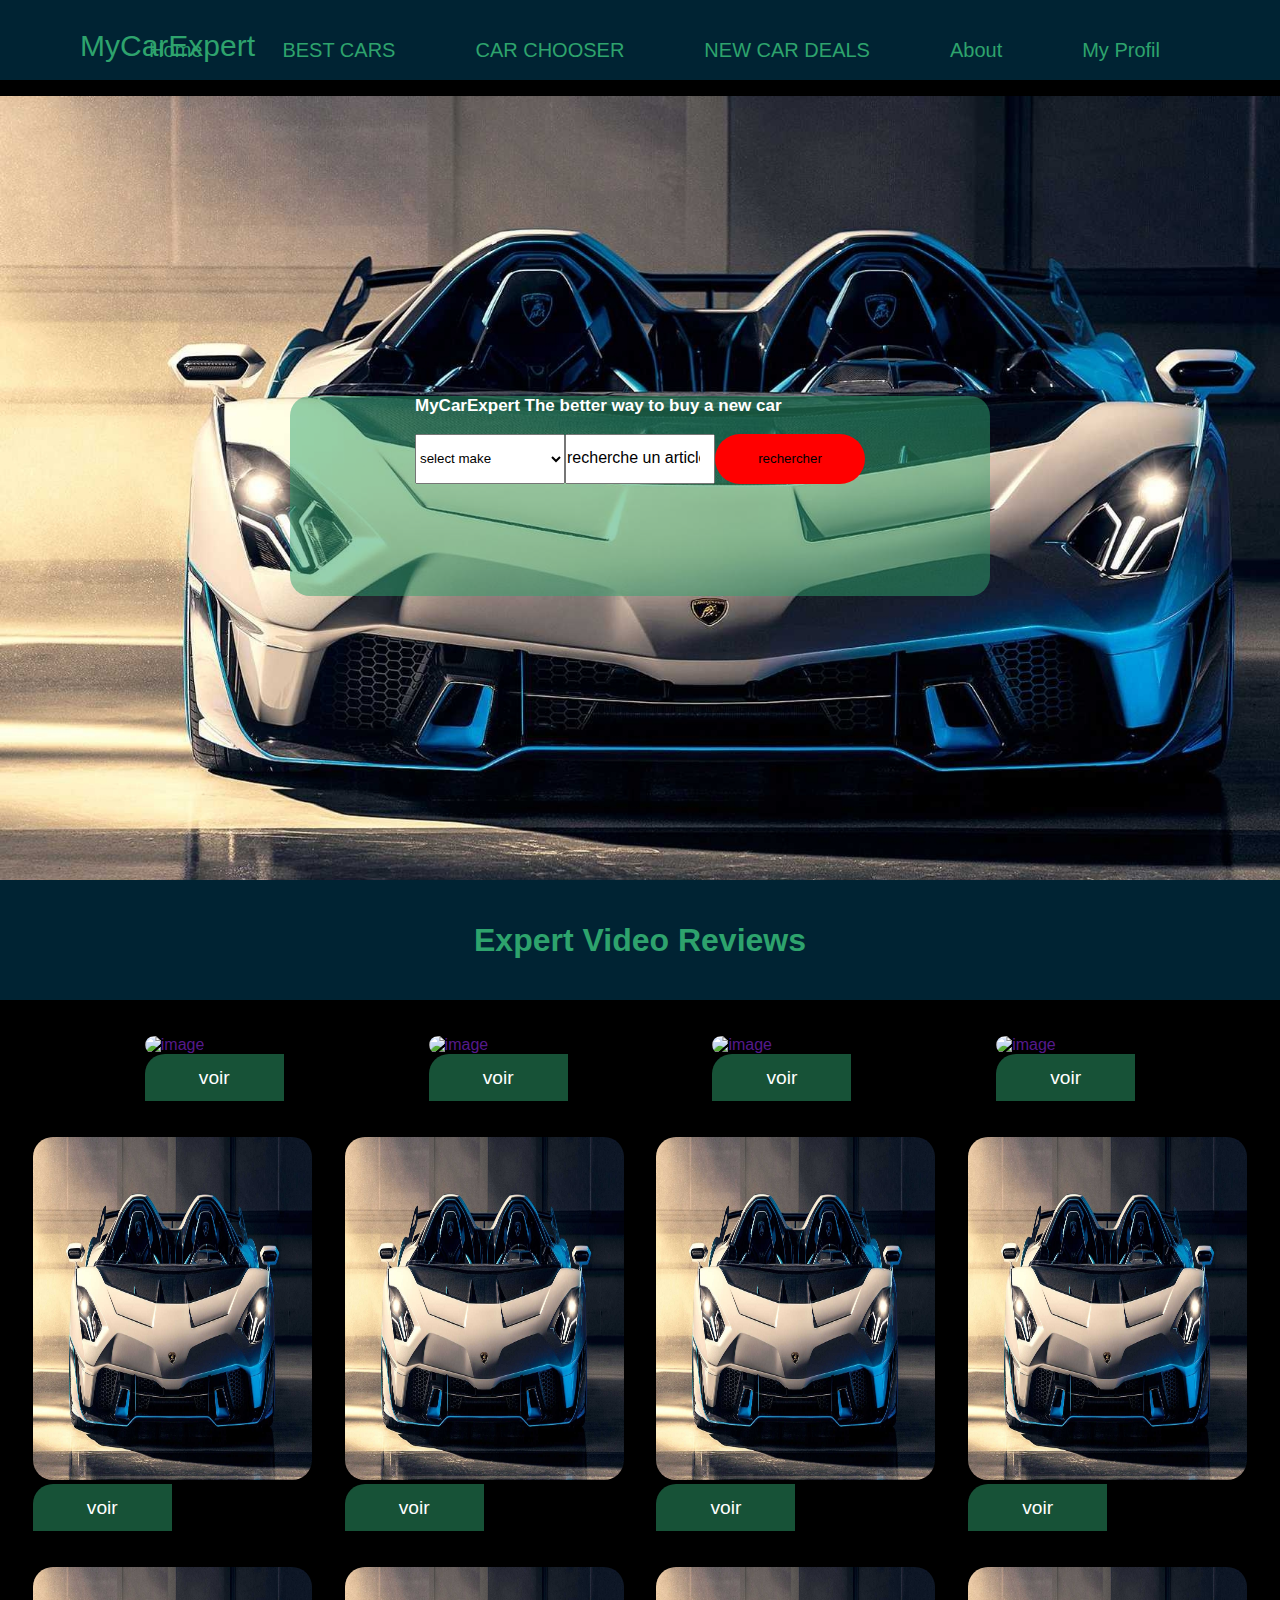
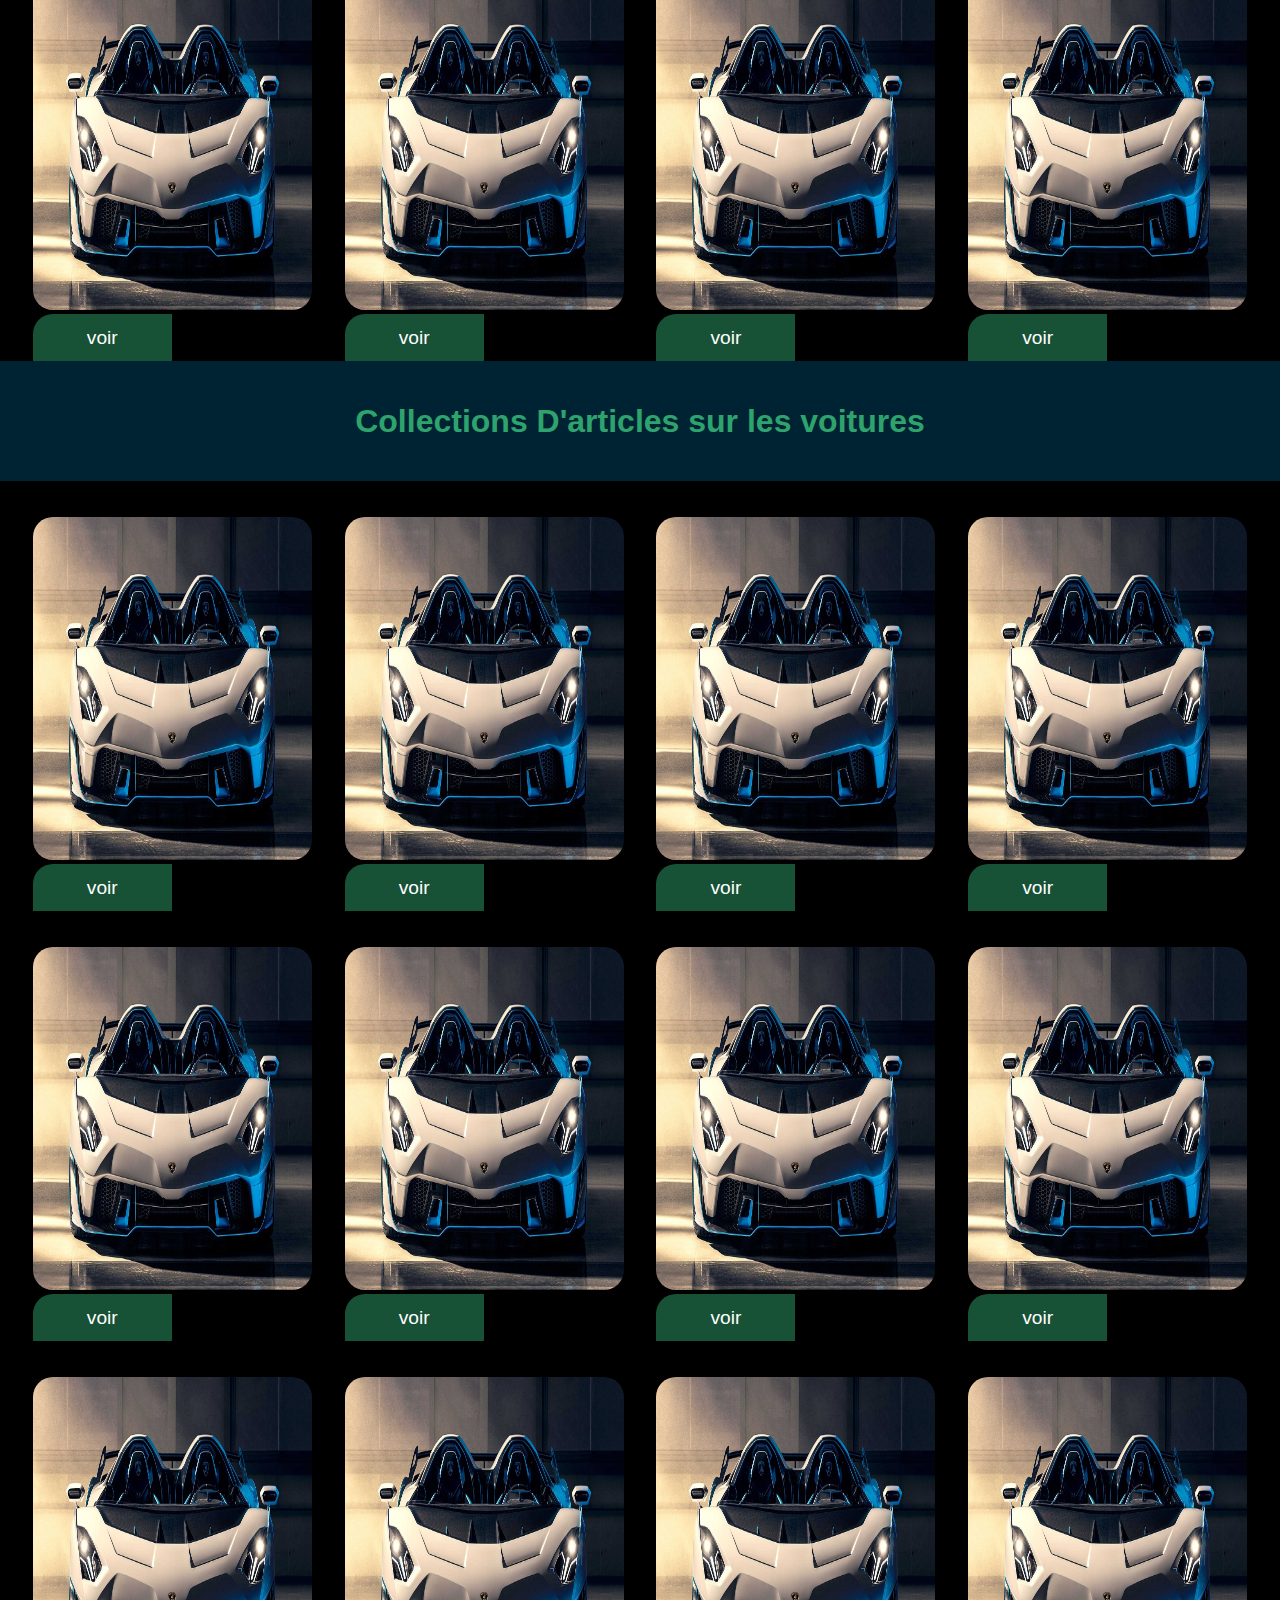
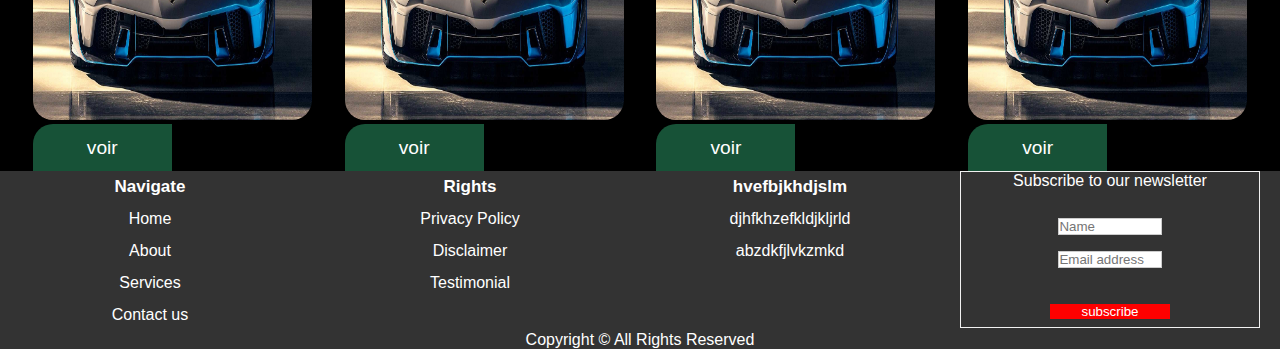
==== commit 71104d04: "ft" ====
--- a/HTML/connecter.html
+++ b/HTML/connecter.html
@@ -4,7 +4,7 @@
     <meta charset="UTF-8">
     <meta name="viewport" content="width=device-width, initial-scale=1.0">
     <meta http-equiv="X-UA-Compatible" content="ie=edge">
-    <link rel="stylesheet" href="./../CSS/connexion.css">
+    <link rel="stylesheet" href="./../CSS/styles.css">
     <title>MyCarExpert</title>
 </head>
 <body>
--- a/CSS/styles.css
+++ b/CSS/styles.css
@@ -0,0 +1,279 @@
+*{
+    margin: 0;
+    padding: 0;
+    box-sizing: border-box;
+    font-family: 'Poppins',sans-serif;
+    text-decoration: none;
+}
+body{
+  background:#000;
+    }
+html{
+    scroll-behavior: smooth;
+}
+header{
+    background-color: #002333;
+    width: 100%;
+    height: 80px;
+}
+.logo .mylogo{
+    font-size: 35px;
+    color: rgb(46, 163, 109);
+    margin-left: 2.5rem;
+}
+nav{
+    margin-left: 1rem;
+    margin-top: 0.3rem;
+    display: flex;
+}
+nav .nav-link{
+    color: rgb(46, 163, 109);
+    padding: 0 11px;
+}
+.nav-link:hover{
+    border-bottom: 1px solid rgb(243, 36, 36);
+    color: rgb(243, 36, 36);
+    transition: 590ms ease-in-out all;
+}
+/*for tablets */
+@media screen and (min-width: 490px){
+    header{
+        width: 100%;
+    }
+    .logo .mylogo{
+        font-size: 38px;
+        margin-left: 9.5rem;
+    }
+    nav{
+        margin-left: 4rem;
+    }
+    nav .nav-link{
+        padding: 0 30px;
+    }
+}
+/*for pc small screen */
+@media screen and (min-width: 720px){
+    header{
+        width: 100%;
+        position: relative;
+    }
+    .logo .mylogo{
+        font-size: 30px;
+        margin-left:1rem;
+        position: relative;
+        top: 27px;
+    }
+    nav{
+        margin-right: 3rem;
+        float: right;
+        line-height: 2px;
+    }
+    nav .nav-link{
+        padding: 10px 30px;
+    }
+}
+/*for pc large screen*/
+@media screen and (min-width: 1200px){
+    header{
+        width: 100%;
+        position: relative;
+    }
+    .logo .mylogo{
+        font-size: 30px;
+        margin-left:5rem;
+        position: relative;
+        top: 29px;
+    }
+    nav{
+        margin-right: 5rem;
+        float: right;
+        margin-bottom: 35px;
+    }
+    nav .nav-link{
+        padding: 10px 0px;
+        margin: 0 40px;
+        font-size: 20px;
+    }
+}
+
+
+.partie-voiture-arierre-plan{
+    width: 100%;
+    height: 800px;
+}
+.voiture-arierre-plan{
+    width: 100%;
+    height: 800px;
+    background: white;
+    background-image: url('./../IMAGE/voiture1.jpeg');
+    background-size: cover;
+    display: grid;
+    align-items: center;
+    justify-content: center;
+}
+.case-de-choix-de-sa-maque{
+    width: 700px;
+    height: 200px;
+    background: rgba(46, 163, 109, .5);
+    border-radius: 20px;
+    display: grid;
+    justify-content: center;
+}
+.case-des-input{
+    width: 100%;
+    height: 200px;
+    display: flex;
+    justify-content: space-between;
+}
+select{
+    width: 150px;
+    height: 50px;
+   
+}
+.mes-input{
+    width: 150px;
+    height: 50px;
+}
+.mes-input::placeholder{
+    color: #000;
+    font-size: 1rem;
+}
+.mon-bouton{
+    width: 150px;
+    height: 50px;
+    border-radius: 100px;
+    background: red;
+    cursor: pointer;
+    border: none;
+}
+
+
+/* barre de nouveauter */
+
+.barre-de-nouveauter{
+    width: 100%;
+    height: 120px;
+    background-color: #002333;
+    display: flex;
+    justify-content: center;
+    align-items: center;
+    color: rgb(46, 163, 109);
+    font-family: 'Popins',sans-serif;
+    font-size: 2rem;
+    font-style: normal;
+    font-weight: 700;
+    line-height: normal;
+}
+
+/* la partie des articles */
+
+.les-articles{
+    width: 100%;
+    height: auto;
+    display: flex;
+    justify-content: space-evenly;
+    align-items: center;
+    margin-top: 36px;
+    flex-wrap: wrap;
+}
+.case-de-livre {
+    display: grid;
+    justify-content: center;
+    align-items: center;
+}
+.case-de-livre img{
+    width: 279px;
+    height: 343px;
+    flex-shrink: 0;
+    border-radius: 20px;
+}
+.case-de-livre p{
+    color: #000;
+    font-family: 'Inter',sans-serif;
+    font-style: normal;
+    line-height: normal;
+}
+.case-de-livre button{
+    color:white;
+    font-size: 1.2rem;
+    font-family: 'Popins',sans-serif;
+    font-style: normal;
+    line-height: normal;
+    width: 139px;
+    height: 47px;
+    flex-shrink: 0;
+    background: rgba(46, 163, 109, .5);
+    border: none;
+    border-radius: 20px 0 0 0;
+}
+
+footer{
+    width: 100%;
+    background-color: #333;
+    color: white;
+    text-align: center;
+  }
+  
+  h2 {
+    font-weight:600;
+    font-size: 17px;
+  }
+  
+  .footer ul{
+    list-style:none;
+    padding-left:0;
+  }
+  
+  .footer li{
+    line-height:2em
+  }
+  
+  .row{
+    display: flex;
+    flex-flow:row wrap;
+  }
+  
+  .row > * {
+    flex: 1 50%;
+    margin-right: 1.25em;
+  }
+  
+  form {
+    border: 1px solid #f1f1f1;
+  }
+  
+  .container {
+    padding: 20px;
+  }
+  
+  input[type=text], input[type=submit] {
+    width: 40%;
+    margin: 8px 0;
+    display: inline-block;
+    border: 1px solid #ccc;
+    box-sizing: border-box;
+  }
+  
+  input[type=submit]{
+    background-color:red;
+    color: white;
+    border:none;
+  }
+  
+  input[type=submit]:hover{
+    opacity:0.8;
+  }
+  
+  
+  @media screen and (min-width: 600px){
+    .row > * {
+      flex:1;
+    }
+  }
+  
+  @media (max-width: 600px){
+    .footer {
+      padding: 15px;
+    }
+  }
+  